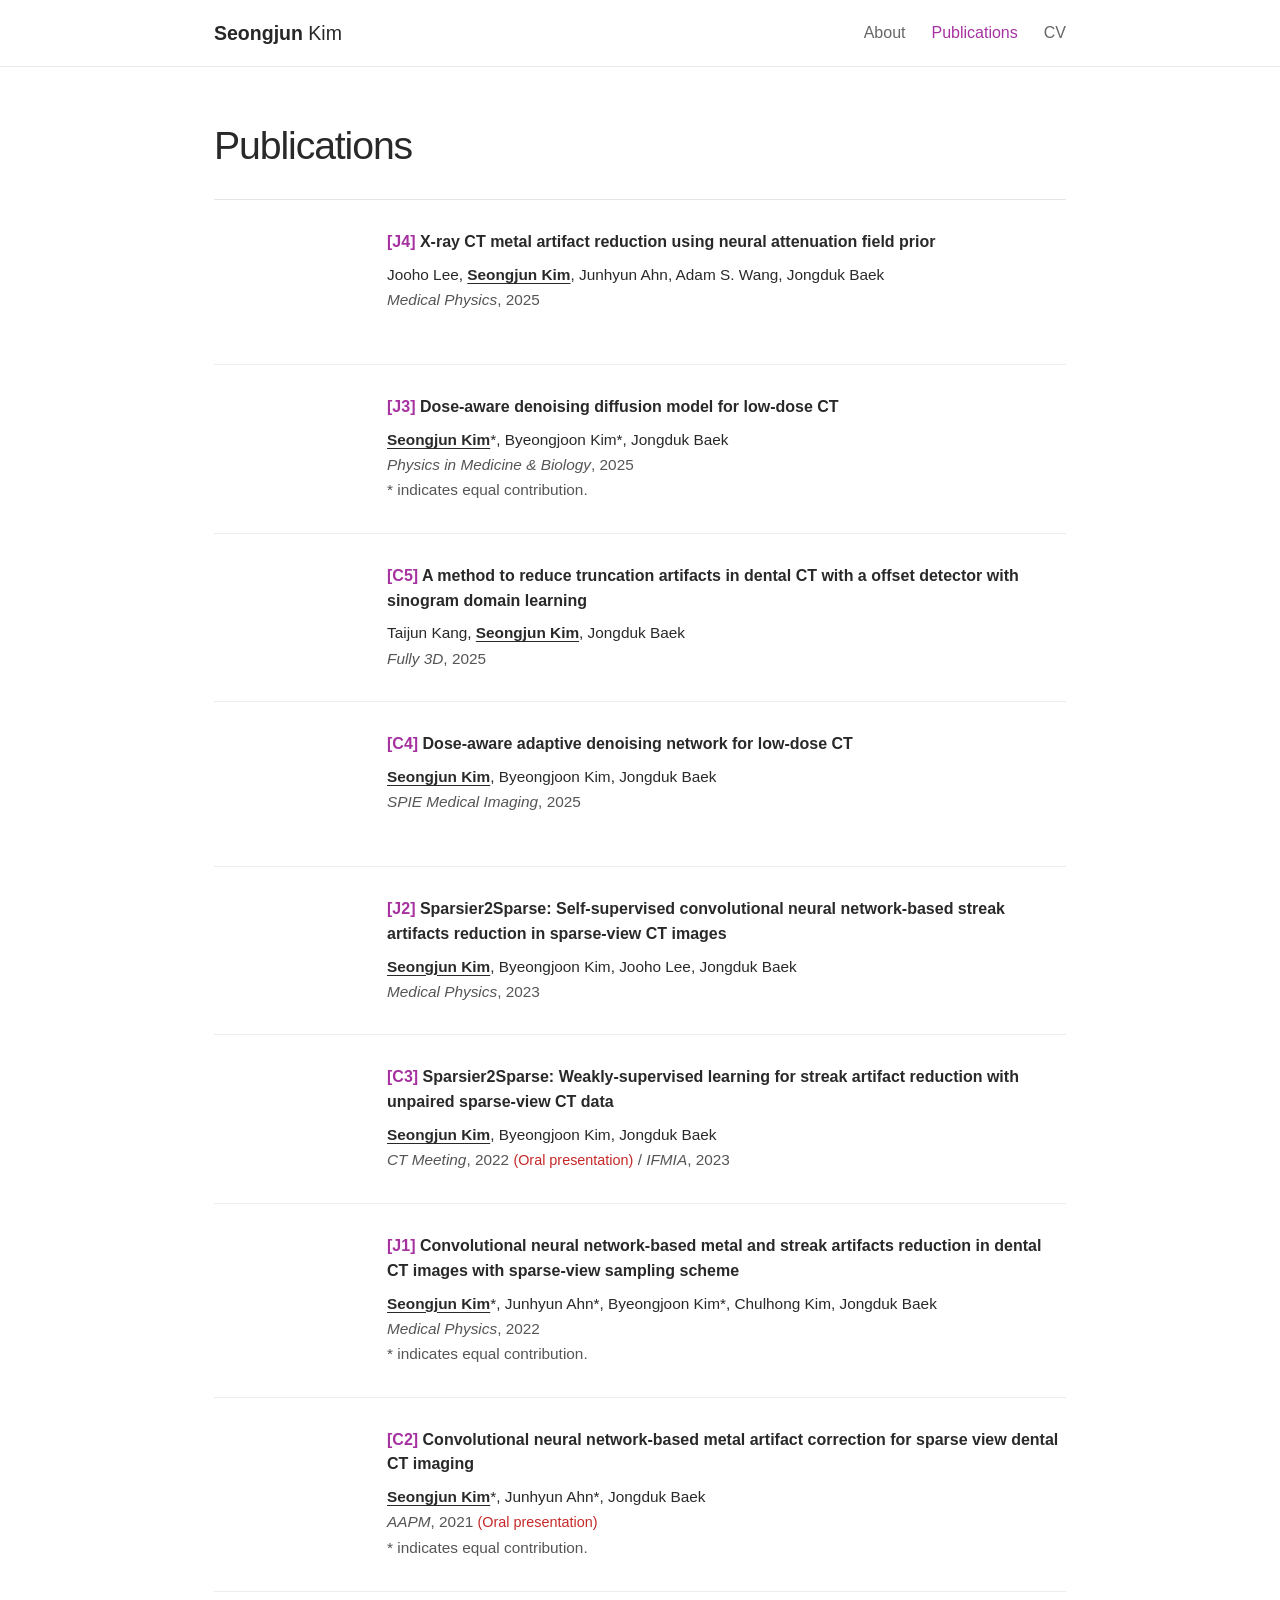
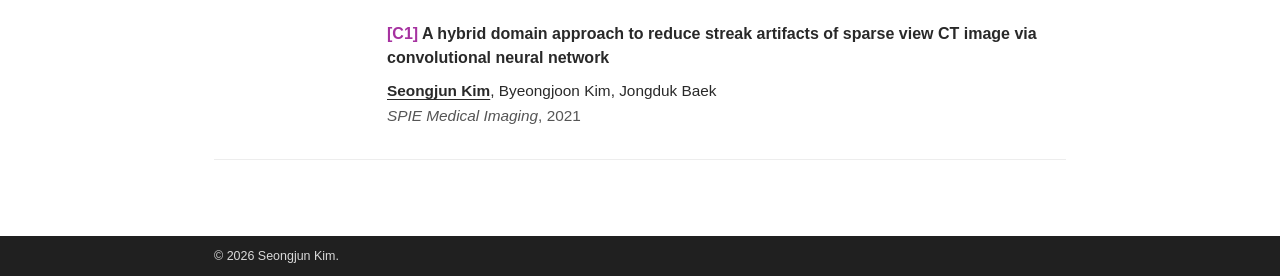
==== publications.html @ 83fec6b6 "Link papers and add contribution notes" ====
<!doctype html>
<html lang="en"><head><meta charset="utf-8"><meta name="viewport" content="width=device-width, initial-scale=1">
<meta name="description" content="Seongjun Kim — medical image enhancement, deep learning, and computed tomography research.">
<title>Publications | Seongjun Kim</title><link rel="stylesheet" href="./style.css"></head>
<body><a class="skip" href="#main">Skip to content</a><header><nav aria-label="Main navigation"><a class="brand" href="./index.html"><strong>Seongjun</strong> Kim</a><div class="nav-links"><a  href="./index.html">About</a><a aria-current="page" href="./publications.html">Publications</a><a href="./files/CV_Seongjun_Kim.pdf" target="_blank" rel="noopener noreferrer" aria-label="CV (opens in a new tab)">CV</a></div></nav></header>
<main id="main"><h1>Publications</h1><div class="publication-list"><article class="paper" id="J4"><div class="figure-slot" aria-hidden="true"><!-- Add the J4 representative figure here: <img src="./images/J4.png" alt="Research overview for X-ray CT metal artifact reduction using neural attenuation field prior"> --></div><div class="paper-details"><h2><a class="paper-link" href="https://aapm.onlinelibrary.wiley.com/doi/10.1002/mp.17859" target="_blank" rel="noopener noreferrer"><span class="paper-id">[J4]</span> X-ray CT metal artifact reduction using neural attenuation field prior</a></h2><p class="authors">Jooho Lee, <strong class="self-author">Seongjun Kim</strong>, Junhyun Ahn, Adam S. Wang, Jongduk Baek</p><p class="venue"><em>Medical Physics</em>, 2025</p></div></article><article class="paper" id="J3"><div class="figure-slot" aria-hidden="true"><!-- Add the J3 representative figure here: <img src="./images/J3.png" alt="Research overview for Dose-aware denoising diffusion model for low-dose CT"> --></div><div class="paper-details"><h2><a class="paper-link" href="https://iopscience.iop.org/article/10.1088/1361-6560/ade8cc" target="_blank" rel="noopener noreferrer"><span class="paper-id">[J3]</span> Dose-aware denoising diffusion model for low-dose CT</a></h2><p class="authors"><strong class="self-author">Seongjun Kim</strong>*, Byeongjoon Kim*, Jongduk Baek</p><p class="venue"><em>Physics in Medicine &amp; Biology</em>, 2025</p><p class="contribution-note">* indicates equal contribution.</p></div></article><article class="paper" id="C5"><div class="figure-slot" aria-hidden="true"><!-- Add the C5 representative figure here: <img src="./images/C5.png" alt="Research overview for A method to reduce truncation artifacts in dental CT with a offset detector with sinogram domain learning"> --></div><div class="paper-details"><h2><a class="paper-link" href="https://hqlab.sjtu.edu.cn/fully3d-2025/home" target="_blank" rel="noopener noreferrer"><span class="paper-id">[C5]</span> A method to reduce truncation artifacts in dental CT with a offset detector with sinogram domain learning</a></h2><p class="authors">Taijun Kang, <strong class="self-author">Seongjun Kim</strong>, Jongduk Baek</p><p class="venue"><em>Fully 3D</em>, 2025</p></div></article><article class="paper" id="C4"><div class="figure-slot" aria-hidden="true"><!-- Add the C4 representative figure here: <img src="./images/C4.png" alt="Research overview for Dose-aware adaptive denoising network for low-dose CT"> --></div><div class="paper-details"><h2><a class="paper-link" href="https://www.spiedigitallibrary.org/conference-proceedings-of-spie/13405/134052F/Dose-aware-adaptive-denoising-network-for-low-dose-CT/10.1117/12.3045709.short" target="_blank" rel="noopener noreferrer"><span class="paper-id">[C4]</span> Dose-aware adaptive denoising network for low-dose CT</a></h2><p class="authors"><strong class="self-author">Seongjun Kim</strong>, Byeongjoon Kim, Jongduk Baek</p><p class="venue"><em>SPIE Medical Imaging</em>, 2025</p></div></article><article class="paper" id="J2"><div class="figure-slot" aria-hidden="true"><!-- Add the J2 representative figure here: <img src="./images/J2.png" alt="Research overview for Sparsier2Sparse: Self-supervised convolutional neural network-based streak artifacts reduction in sparse-view CT images"> --></div><div class="paper-details"><h2><a class="paper-link" href="https://aapm.onlinelibrary.wiley.com/doi/full/10.1002/mp.16552" target="_blank" rel="noopener noreferrer"><span class="paper-id">[J2]</span> Sparsier2Sparse: Self-supervised convolutional neural network-based streak artifacts reduction in sparse-view CT images</a></h2><p class="authors"><strong class="self-author">Seongjun Kim</strong>, Byeongjoon Kim, Jooho Lee, Jongduk Baek</p><p class="venue"><em>Medical Physics</em>, 2023</p></div></article><article class="paper" id="C3"><div class="figure-slot" aria-hidden="true"><!-- Add the C3 representative figure here: <img src="./images/C3.png" alt="Research overview for Sparsier2Sparse: Weakly-supervised learning for streak artifact reduction with unpaired sparse-view CT data"> --></div><div class="paper-details"><h2><a class="paper-link" href="https://www.spiedigitallibrary.org/conference-proceedings-of-spie/12304/123040L/Sparsier2Sparse--weakly-supervised-learning-for-streak-artifact-reduction-with/10.1117/12.2646428.full" target="_blank" rel="noopener noreferrer"><span class="paper-id">[C3]</span> Sparsier2Sparse: Weakly-supervised learning for streak artifact reduction with unpaired sparse-view CT data</a></h2><p class="authors"><strong class="self-author">Seongjun Kim</strong>, Byeongjoon Kim, Jongduk Baek</p><p class="venue"><em>CT Meeting</em>, 2022 <span class="presentation">(Oral presentation)</span> / <em>IFMIA</em>, 2023</p></div></article><article class="paper" id="J1"><div class="figure-slot" aria-hidden="true"><!-- Add the J1 representative figure here: <img src="./images/J1.png" alt="Research overview for Convolutional neural network-based metal and streak artifacts reduction in dental CT images with sparse-view sampling scheme"> --></div><div class="paper-details"><h2><a class="paper-link" href="https://aapm.onlinelibrary.wiley.com/doi/10.1002/mp.15884" target="_blank" rel="noopener noreferrer"><span class="paper-id">[J1]</span> Convolutional neural network-based metal and streak artifacts reduction in dental CT images with sparse-view sampling scheme</a></h2><p class="authors"><strong class="self-author">Seongjun Kim</strong>*, Junhyun Ahn*, Byeongjoon Kim*, Chulhong Kim, Jongduk Baek</p><p class="venue"><em>Medical Physics</em>, 2022</p><p class="contribution-note">* indicates equal contribution.</p></div></article><article class="paper" id="C2"><div class="figure-slot" aria-hidden="true"><!-- Add the C2 representative figure here: <img src="./images/C2.png" alt="Research overview for Convolutional neural network-based metal artifact correction for sparse view dental CT imaging"> --></div><div class="paper-details"><h2><a class="paper-link" href="https://aapm.org/education/vl/vl.asp?id=15617" target="_blank" rel="noopener noreferrer"><span class="paper-id">[C2]</span> Convolutional neural network-based metal artifact correction for sparse view dental CT imaging</a></h2><p class="authors"><strong class="self-author">Seongjun Kim</strong>*, Junhyun Ahn*, Jongduk Baek</p><p class="venue"><em>AAPM</em>, 2021 <span class="presentation">(Oral presentation)</span></p><p class="contribution-note">* indicates equal contribution.</p></div></article><article class="paper" id="C1"><div class="figure-slot" aria-hidden="true"><!-- Add the C1 representative figure here: <img src="./images/C1.png" alt="Research overview for A hybrid domain approach to reduce streak artifacts of sparse view CT image via convolutional neural network"> --></div><div class="paper-details"><h2><a class="paper-link" href="https://www.spiedigitallibrary.org/conference-proceedings-of-spie/11595/2580113/A-hybrid-domain-approach-to-reduce-streak-artifacts-of-sparse/10.1117/12.2580113.full" target="_blank" rel="noopener noreferrer"><span class="paper-id">[C1]</span> A hybrid domain approach to reduce streak artifacts of sparse view CT image via convolutional neural network</a></h2><p class="authors"><strong class="self-author">Seongjun Kim</strong>, Byeongjoon Kim, Jongduk Baek</p><p class="venue"><em>SPIE Medical Imaging</em>, 2021</p></div></article></div></main><footer><div>© 2026 Seongjun Kim.</div></footer></body></html>
---- style.css ----
*{box-sizing:border-box}html{font-size:16px;scroll-behavior:smooth}body{margin:0;background:#fff;color:#292929;font-family:Arial,Helvetica,sans-serif;font-weight:400;line-height:1.65;display:flex;flex-direction:column;min-height:100vh}a{color:#a632a0;text-decoration:none}a:hover{text-decoration:underline}a:focus-visible{outline:2px solid #a632a0;outline-offset:5px}header{border-bottom:1px solid #e9e9e9;background:#fff}nav{max-width:900px;margin:auto;min-height:66px;padding:0 24px;display:flex;align-items:center;justify-content:space-between;gap:25px}.brand{color:#272727;font-size:1.22rem;font-weight:300;white-space:nowrap}.brand strong{font-weight:600}.nav-links{display:flex;gap:26px}.nav-links a{color:#666;padding:19px 0}.nav-links a[aria-current]{color:#a632a0}main{width:100%;max-width:900px;margin:0 auto;padding:54px 24px 76px;flex:1}h1{font-size:2.45rem;font-weight:300;line-height:1.25;margin:0 0 10px;letter-spacing:-1.1px}h1 strong{font-weight:600}.subtitle{margin:0 0 30px;color:#666;font-size:1.06rem}.biography p{margin:0 0 20px}.biography{max-width:800px}.contact{padding-top:5px}.education{margin-top:46px;border-top:1px solid #e6e6e6;padding-top:26px}.education>h2{font-size:1.5rem;font-weight:400;margin:0 0 21px}.education-row{display:flex;justify-content:space-between;gap:20px;margin:0 0 24px}.education-row h3{font-size:1rem;margin:0;font-weight:600}.education-row p{margin:0}.education-row>span,.muted{color:#727272;font-size:.92rem}.publication-note{font-size:.875rem;color:#757575;margin:13px 0 29px}.publication-list{border-top:1px solid #e4e4e4}.paper{display:grid;grid-template-columns:145px minmax(0,1fr);gap:28px;padding:30px 0;border-bottom:1px solid #ededed}.figure-slot{width:145px;min-height:104px;align-self:start}.figure-slot img{display:block;width:100%;height:auto;object-fit:contain}.paper h2{font-size:1rem;line-height:1.55;font-weight:600;margin:0 0 7px}.paper-id{color:#a632a0;white-space:nowrap}.paper p{margin:0;font-size:.96rem;line-height:1.65}.self-author{font-weight:600;text-decoration:underline;text-underline-offset:3px}.venue{color:#555}.presentation{font-size:.9rem}footer{background:#202020;color:#d9d9d9;font-size:.78rem}footer>div{max-width:900px;margin:auto;padding:10px 24px}.skip{position:absolute;top:-80px;left:12px;background:white;padding:10px;z-index:10}.skip:focus{top:5px}@media(max-width:600px){nav{padding:0 20px;gap:12px;flex-wrap:wrap;justify-content:center;padding-top:13px}.brand{width:100%;text-align:center}.nav-links{gap:30px}.nav-links a{padding:6px 0 14px}main{padding:35px 20px 50px}h1{font-size:2.1rem}.paper{grid-template-columns:1fr;gap:10px;padding:24px 0}.figure-slot{width:100%;min-height:80px}.figure-slot img{max-width:280px}.paper p{font-size:.95rem}.education-row{flex-direction:column;gap:3px}.education{margin-top:32px}}@media(prefers-reduced-motion:reduce){html{scroll-behavior:auto}}
.about-layout{display:grid;grid-template-columns:240px minmax(0,1fr);gap:28px;align-items:start}.about-photo{display:block;width:100%;height:auto;border-radius:3px}.about-layout .biography{min-width:0}@media(max-width:600px){.about-layout{grid-template-columns:1fr;gap:24px}.about-photo{width:min(100%,280px);justify-self:center}}

.scholar-link{display:inline-flex;align-items:center;gap:7px;color:#000}.scholar-link svg{flex:none}.biography .scholar-contact{margin:0 0 8px}

.presentation{color:#c62828}

.paper-link,.paper-link:visited{color:inherit;text-decoration:none}.paper-link:hover,.paper-link:focus-visible{text-decoration:none;color:#a632a0}.paper .contribution-note{color:#555}.publication-list{margin-top:29px}
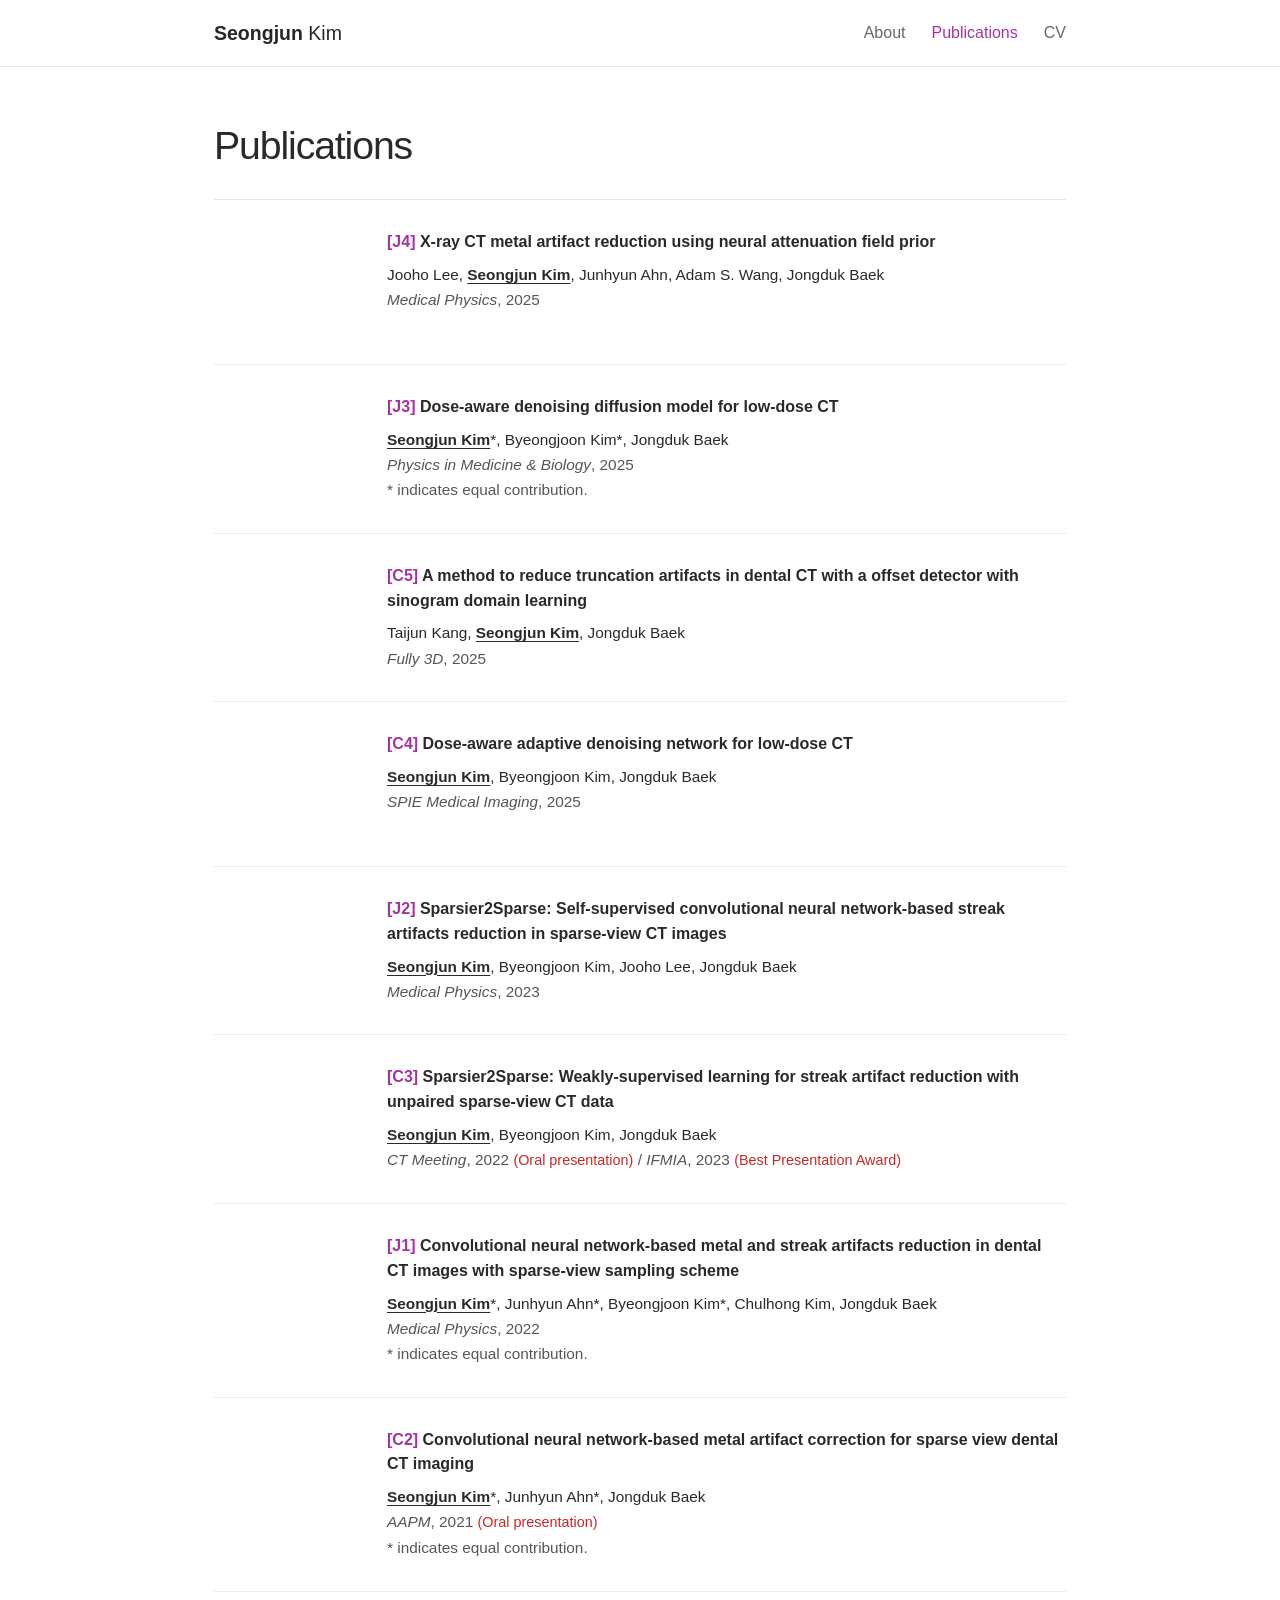
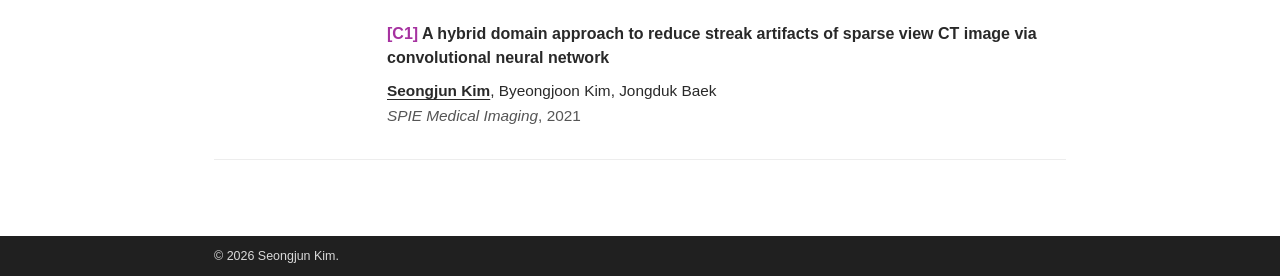
==== commit e43fe76f: "Add IFMIA Best Presentation Award" ====
--- a/publications.html
+++ b/publications.html
@@ -1,11 +1,16 @@
 <!doctype html>+ 
 <html lang="en"><head><meta charset="utf-8"><meta name="viewport" content="width=device-width, initial-scale=1">+ 
 <meta name="description" content="Seongjun Kim — medical image enhancement, deep learning, and computed tomography research.">+ 
 <title>Publications | Seongjun Kim</title><link rel="stylesheet" href="./style.css"></head>+ 
 <body><a class="skip" href="#main">Skip to content</a><header><nav aria-label="Main navigation"><a class="brand" href="./index.html"><strong>Seongjun</strong> Kim</a><div class="nav-links"><a  href="./index.html">About</a><a aria-current="page" href="./publications.html">Publications</a><a href="./files/CV_Seongjun_Kim.pdf" target="_blank" rel="noopener noreferrer" aria-label="CV (opens in a new tab)">CV</a></div></nav></header>+ 
-<main id="main"><h1>Publications</h1><div class="publication-list"><article class="paper" id="J4"><div class="figure-slot" aria-hidden="true"><!-- Add the J4 representative figure here: <img src="./images/J4.png" alt="Research overview for X-ray CT metal artifact reduction using neural attenuation field prior"> --></div><div class="paper-details"><h2><a class="paper-link" href="https://aapm.onlinelibrary.wiley.com/doi/10.1002/mp.17859" target="_blank" rel="noopener noreferrer"><span class="paper-id">[J4]</span> X-ray CT metal artifact reduction using neural attenuation field prior</a></h2><p class="authors">Jooho Lee, <strong class="self-author">Seongjun Kim</strong>, Junhyun Ahn, Adam S. Wang, Jongduk Baek</p><p class="venue"><em>Medical Physics</em>, 2025</p></div></article><article class="paper" id="J3"><div class="figure-slot" aria-hidden="true"><!-- Add the J3 representative figure here: <img src="./images/J3.png" alt="Research overview for Dose-aware denoising diffusion model for low-dose CT"> --></div><div class="paper-details"><h2><a class="paper-link" href="https://iopscience.iop.org/article/10.1088/1361-6560/ade8cc" target="_blank" rel="noopener noreferrer"><span class="paper-id">[J3]</span> Dose-aware denoising diffusion model for low-dose CT</a></h2><p class="authors"><strong class="self-author">Seongjun Kim</strong>*, Byeongjoon Kim*, Jongduk Baek</p><p class="venue"><em>Physics in Medicine &amp; Biology</em>, 2025</p><p class="contribution-note">* indicates equal contribution.</p></div></article><article class="paper" id="C5"><div class="figure-slot" aria-hidden="true"><!-- Add the C5 representative figure here: <img src="./images/C5.png" alt="Research overview for A method to reduce truncation artifacts in dental CT with a offset detector with sinogram domain learning"> --></div><div class="paper-details"><h2><a class="paper-link" href="https://hqlab.sjtu.edu.cn/fully3d-2025/home" target="_blank" rel="noopener noreferrer"><span class="paper-id">[C5]</span> A method to reduce truncation artifacts in dental CT with a offset detector with sinogram domain learning</a></h2><p class="authors">Taijun Kang, <strong class="self-author">Seongjun Kim</strong>, Jongduk Baek</p><p class="venue"><em>Fully 3D</em>, 2025</p></div></article><article class="paper" id="C4"><div class="figure-slot" aria-hidden="true"><!-- Add the C4 representative figure here: <img src="./images/C4.png" alt="Research overview for Dose-aware adaptive denoising network for low-dose CT"> --></div><div class="paper-details"><h2><a class="paper-link" href="https://www.spiedigitallibrary.org/conference-proceedings-of-spie/13405/134052F/Dose-aware-adaptive-denoising-network-for-low-dose-CT/10.1117/12.3045709.short" target="_blank" rel="noopener noreferrer"><span class="paper-id">[C4]</span> Dose-aware adaptive denoising network for low-dose CT</a></h2><p class="authors"><strong class="self-author">Seongjun Kim</strong>, Byeongjoon Kim, Jongduk Baek</p><p class="venue"><em>SPIE Medical Imaging</em>, 2025</p></div></article><article class="paper" id="J2"><div class="figure-slot" aria-hidden="true"><!-- Add the J2 representative figure here: <img src="./images/J2.png" alt="Research overview for Sparsier2Sparse: Self-supervised convolutional neural network-based streak artifacts reduction in sparse-view CT images"> --></div><div class="paper-details"><h2><a class="paper-link" href="https://aapm.onlinelibrary.wiley.com/doi/full/10.1002/mp.16552" target="_blank" rel="noopener noreferrer"><span class="paper-id">[J2]</span> Sparsier2Sparse: Self-supervised convolutional neural network-based streak artifacts reduction in sparse-view CT images</a></h2><p class="authors"><strong class="self-author">Seongjun Kim</strong>, Byeongjoon Kim, Jooho Lee, Jongduk Baek</p><p class="venue"><em>Medical Physics</em>, 2023</p></div></article><article class="paper" id="C3"><div class="figure-slot" aria-hidden="true"><!-- Add the C3 representative figure here: <img src="./images/C3.png" alt="Research overview for Sparsier2Sparse: Weakly-supervised learning for streak artifact reduction with unpaired sparse-view CT data"> --></div><div class="paper-details"><h2><a class="paper-link" href="https://www.spiedigitallibrary.org/conference-proceedings-of-spie/12304/123040L/Sparsier2Sparse--weakly-supervised-learning-for-streak-artifact-reduction-with/10.1117/12.2646428.full" target="_blank" rel="noopener noreferrer"><span class="paper-id">[C3]</span> Sparsier2Sparse: Weakly-supervised learning for streak artifact reduction with unpaired sparse-view CT data</a></h2><p class="authors"><strong class="self-author">Seongjun Kim</strong>, Byeongjoon Kim, Jongduk Baek</p><p class="venue"><em>CT Meeting</em>, 2022 <span class="presentation">(Oral presentation)</span> / <em>IFMIA</em>, 2023</p></div></article><article class="paper" id="J1"><div class="figure-slot" aria-hidden="true"><!-- Add the J1 representative figure here: <img src="./images/J1.png" alt="Research overview for Convolutional neural network-based metal and streak artifacts reduction in dental CT images with sparse-view sampling scheme"> --></div><div class="paper-details"><h2><a class="paper-link" href="https://aapm.onlinelibrary.wiley.com/doi/10.1002/mp.15884" target="_blank" rel="noopener noreferrer"><span class="paper-id">[J1]</span> Convolutional neural network-based metal and streak artifacts reduction in dental CT images with sparse-view sampling scheme</a></h2><p class="authors"><strong class="self-author">Seongjun Kim</strong>*, Junhyun Ahn*, Byeongjoon Kim*, Chulhong Kim, Jongduk Baek</p><p class="venue"><em>Medical Physics</em>, 2022</p><p class="contribution-note">* indicates equal contribution.</p></div></article><article class="paper" id="C2"><div class="figure-slot" aria-hidden="true"><!-- Add the C2 representative figure here: <img src="./images/C2.png" alt="Research overview for Convolutional neural network-based metal artifact correction for sparse view dental CT imaging"> --></div><div class="paper-details"><h2><a class="paper-link" href="https://aapm.org/education/vl/vl.asp?id=15617" target="_blank" rel="noopener noreferrer"><span class="paper-id">[C2]</span> Convolutional neural network-based metal artifact correction for sparse view dental CT imaging</a></h2><p class="authors"><strong class="self-author">Seongjun Kim</strong>*, Junhyun Ahn*, Jongduk Baek</p><p class="venue"><em>AAPM</em>, 2021 <span class="presentation">(Oral presentation)</span></p><p class="contribution-note">* indicates equal contribution.</p></div></article><article class="paper" id="C1"><div class="figure-slot" aria-hidden="true"><!-- Add the C1 representative figure here: <img src="./images/C1.png" alt="Research overview for A hybrid domain approach to reduce streak artifacts of sparse view CT image via convolutional neural network"> --></div><div class="paper-details"><h2><a class="paper-link" href="https://www.spiedigitallibrary.org/conference-proceedings-of-spie/11595/2580113/A-hybrid-domain-approach-to-reduce-streak-artifacts-of-sparse/10.1117/12.2580113.full" target="_blank" rel="noopener noreferrer"><span class="paper-id">[C1]</span> A hybrid domain approach to reduce streak artifacts of sparse view CT image via convolutional neural network</a></h2><p class="authors"><strong class="self-author">Seongjun Kim</strong>, Byeongjoon Kim, Jongduk Baek</p><p class="venue"><em>SPIE Medical Imaging</em>, 2021</p></div></article></div></main><footer><div>© 2026 Seongjun Kim.</div></footer></body></html>+<main id="main"><h1>Publications</h1><div class="publication-list"><article class="paper" id="J4"><div class="figure-slot" aria-hidden="true"><!-- Add the J4 representative figure here: <img src="./images/J4.png" alt="Research overview for X-ray CT metal artifact reduction using neural attenuation field prior"> --></div><div class="paper-details"><h2><a class="paper-link" href="https://aapm.onlinelibrary.wiley.com/doi/10.1002/mp.17859" target="_blank" rel="noopener noreferrer"><span class="paper-id">[J4]</span> X-ray CT metal artifact reduction using neural attenuation field prior</a></h2><p class="authors">Jooho Lee, <strong class="self-author">Seongjun Kim</strong>, Junhyun Ahn, Adam S. Wang, Jongduk Baek</p><p class="venue"><em>Medical Physics</em>, 2025</p></div></article><article class="paper" id="J3"><div class="figure-slot" aria-hidden="true"><!-- Add the J3 representative figure here: <img src="./images/J3.png" alt="Research overview for Dose-aware denoising diffusion model for low-dose CT"> --></div><div class="paper-details"><h2><a class="paper-link" href="https://iopscience.iop.org/article/10.1088/1361-6560/ade8cc" target="_blank" rel="noopener noreferrer"><span class="paper-id">[J3]</span> Dose-aware denoising diffusion model for low-dose CT</a></h2><p class="authors"><strong class="self-author">Seongjun Kim</strong>*, Byeongjoon Kim*, Jongduk Baek</p><p class="venue"><em>Physics in Medicine &amp; Biology</em>, 2025</p><p class="contribution-note">* indicates equal contribution.</p></div></article><article class="paper" id="C5"><div class="figure-slot" aria-hidden="true"><!-- Add the C5 representative figure here: <img src="./images/C5.png" alt="Research overview for A method to reduce truncation artifacts in dental CT with a offset detector with sinogram domain learning"> --></div><div class="paper-details"><h2><a class="paper-link" href="https://hqlab.sjtu.edu.cn/fully3d-2025/home" target="_blank" rel="noopener noreferrer"><span class="paper-id">[C5]</span> A method to reduce truncation artifacts in dental CT with a offset detector with sinogram domain learning</a></h2><p class="authors">Taijun Kang, <strong class="self-author">Seongjun Kim</strong>, Jongduk Baek</p><p class="venue"><em>Fully 3D</em>, 2025</p></div></article><article class="paper" id="C4"><div class="figure-slot" aria-hidden="true"><!-- Add the C4 representative figure here: <img src="./images/C4.png" alt="Research overview for Dose-aware adaptive denoising network for low-dose CT"> --></div><div class="paper-details"><h2><a class="paper-link" href="https://www.spiedigitallibrary.org/conference-proceedings-of-spie/13405/134052F/Dose-aware-adaptive-denoising-network-for-low-dose-CT/10.1117/12.3045709.short" target="_blank" rel="noopener noreferrer"><span class="paper-id">[C4]</span> Dose-aware adaptive denoising network for low-dose CT</a></h2><p class="authors"><strong class="self-author">Seongjun Kim</strong>, Byeongjoon Kim, Jongduk Baek</p><p class="venue"><em>SPIE Medical Imaging</em>, 2025</p></div></article><article class="paper" id="J2"><div class="figure-slot" aria-hidden="true"><!-- Add the J2 representative figure here: <img src="./images/J2.png" alt="Research overview for Sparsier2Sparse: Self-supervised convolutional neural network-based streak artifacts reduction in sparse-view CT images"> --></div><div class="paper-details"><h2><a class="paper-link" href="https://aapm.onlinelibrary.wiley.com/doi/full/10.1002/mp.16552" target="_blank" rel="noopener noreferrer"><span class="paper-id">[J2]</span> Sparsier2Sparse: Self-supervised convolutional neural network-based streak artifacts reduction in sparse-view CT images</a></h2><p class="authors"><strong class="self-author">Seongjun Kim</strong>, Byeongjoon Kim, Jooho Lee, Jongduk Baek</p><p class="venue"><em>Medical Physics</em>, 2023</p></div></article><article class="paper" id="C3"><div class="figure-slot" aria-hidden="true"><!-- Add the C3 representative figure here: <img src="./images/C3.png" alt="Research overview for Sparsier2Sparse: Weakly-supervised learning for streak artifact reduction with unpaired sparse-view CT data"> --></div><div class="paper-details"><h2><a class="paper-link" href="https://www.spiedigitallibrary.org/conference-proceedings-of-spie/12304/123040L/Sparsier2Sparse--weakly-supervised-learning-for-streak-artifact-reduction-with/10.1117/12.2646428.full" target="_blank" rel="noopener noreferrer"><span class="paper-id">[C3]</span> Sparsier2Sparse: Weakly-supervised learning for streak artifact reduction with unpaired sparse-view CT data</a></h2><p class="authors"><strong class="self-author">Seongjun Kim</strong>, Byeongjoon Kim, Jongduk Baek</p><p class="venue"><em>CT Meeting</em>, 2022 <span class="presentation">(Oral presentation)</span> / <em>IFMIA</em>, 2023 <span class="presentation">(Best Presentation Award)</span></p></div></article><article class="paper" id="J1"><div class="figure-slot" aria-hidden="true"><!-- Add the J1 representative figure here: <img src="./images/J1.png" alt="Research overview for Convolutional neural network-based metal and streak artifacts reduction in dental CT images with sparse-view sampling scheme"> --></div><div class="paper-details"><h2><a class="paper-link" href="https://aapm.onlinelibrary.wiley.com/doi/10.1002/mp.15884" target="_blank" rel="noopener noreferrer"><span class="paper-id">[J1]</span> Convolutional neural network-based metal and streak artifacts reduction in dental CT images with sparse-view sampling scheme</a></h2><p class="authors"><strong class="self-author">Seongjun Kim</strong>*, Junhyun Ahn*, Byeongjoon Kim*, Chulhong Kim, Jongduk Baek</p><p class="venue"><em>Medical Physics</em>, 2022</p><p class="contribution-note">* indicates equal contribution.</p></div></article><article class="paper" id="C2"><div class="figure-slot" aria-hidden="true"><!-- Add the C2 representative figure here: <img src="./images/C2.png" alt="Research overview for Convolutional neural network-based metal artifact correction for sparse view dental CT imaging"> --></div><div class="paper-details"><h2><a class="paper-link" href="https://aapm.org/education/vl/vl.asp?id=15617" target="_blank" rel="noopener noreferrer"><span class="paper-id">[C2]</span> Convolutional neural network-based metal artifact correction for sparse view dental CT imaging</a></h2><p class="authors"><strong class="self-author">Seongjun Kim</strong>*, Junhyun Ahn*, Jongduk Baek</p><p class="venue"><em>AAPM</em>, 2021 <span class="presentation">(Oral presentation)</span></p><p class="contribution-note">* indicates equal contribution.</p></div></article><article class="paper" id="C1"><div class="figure-slot" aria-hidden="true"><!-- Add the C1 representative figure here: <img src="./images/C1.png" alt="Research overview for A hybrid domain approach to reduce streak artifacts of sparse view CT image via convolutional neural network"> --></div><div class="paper-details"><h2><a class="paper-link" href="https://www.spiedigitallibrary.org/conference-proceedings-of-spie/11595/2580113/A-hybrid-domain-approach-to-reduce-streak-artifacts-of-sparse/10.1117/12.2580113.full" target="_blank" rel="noopener noreferrer"><span class="paper-id">[C1]</span> A hybrid domain approach to reduce streak artifacts of sparse view CT image via convolutional neural network</a></h2><p class="authors"><strong class="self-author">Seongjun Kim</strong>, Byeongjoon Kim, Jongduk Baek</p><p class="venue"><em>SPIE Medical Imaging</em>, 2021</p></div></article></div></main><footer><div>© 2026 Seongjun Kim.</div></footer></body></html>
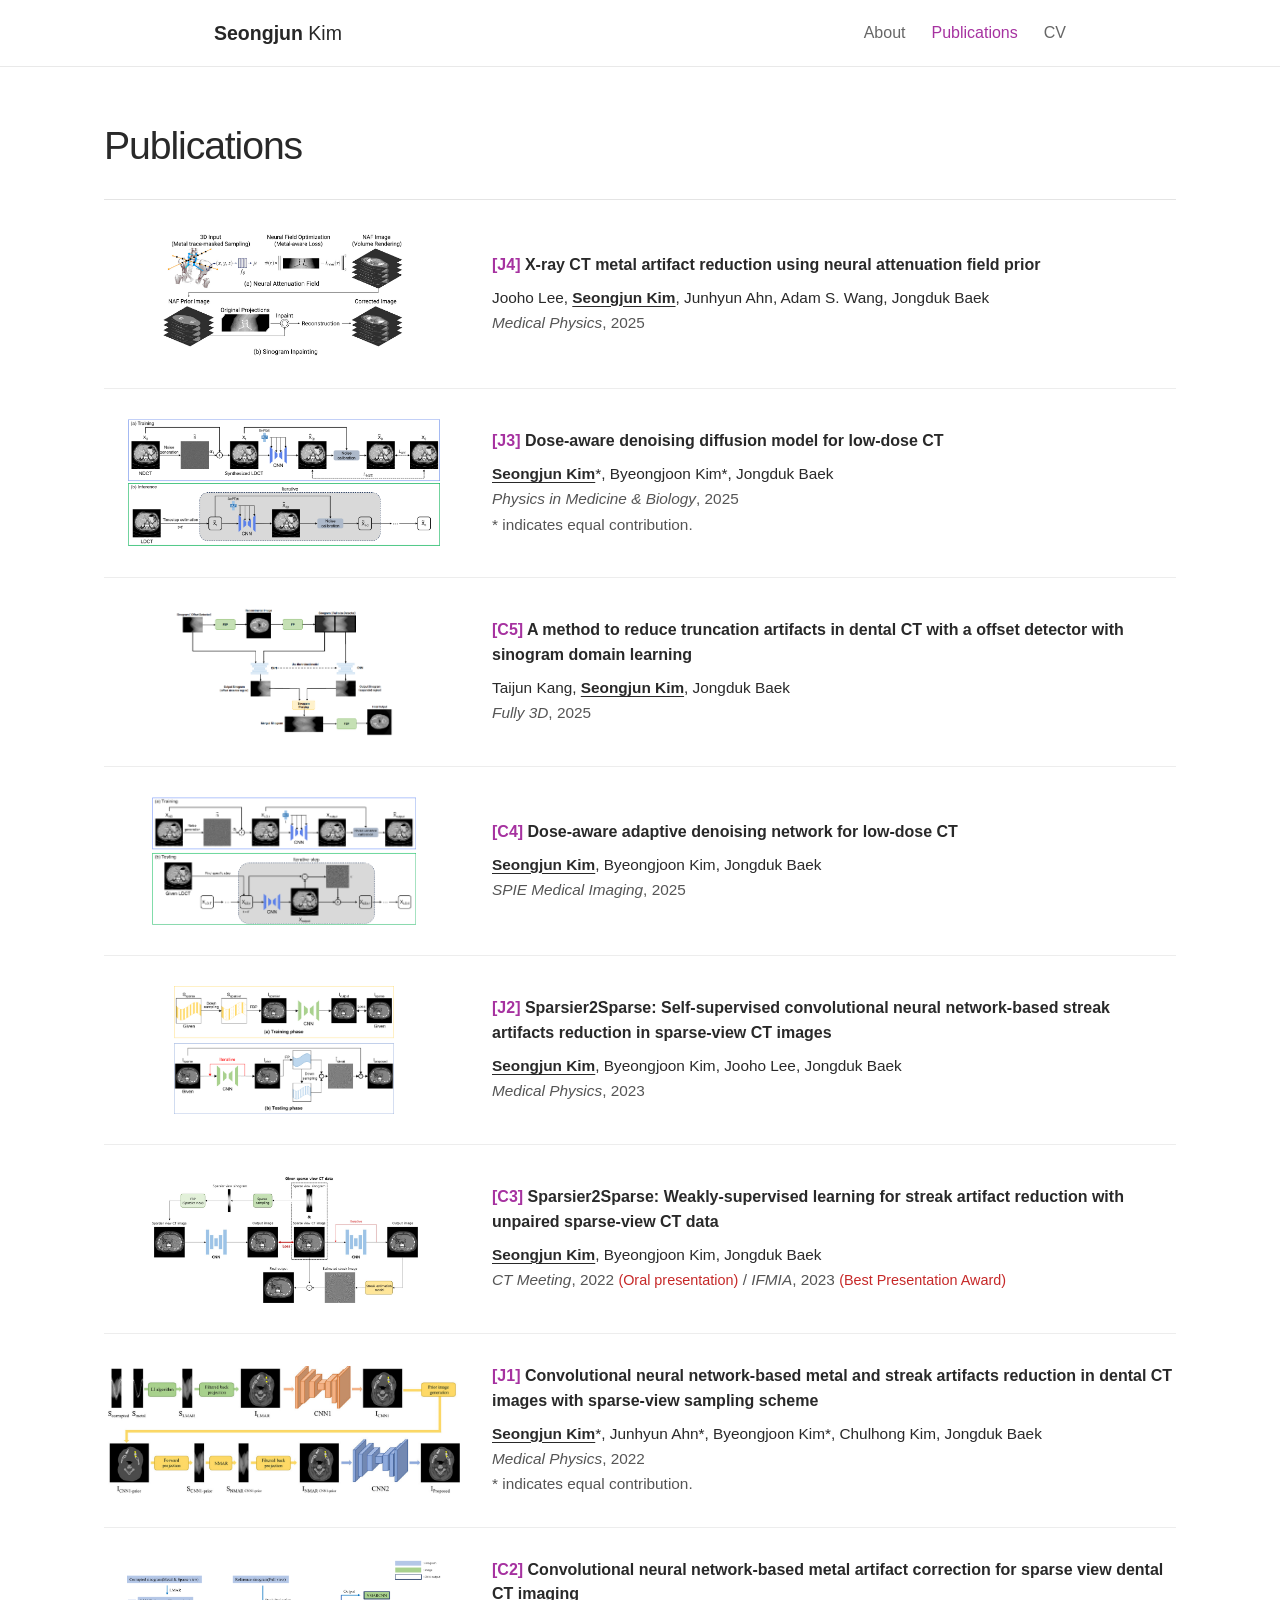
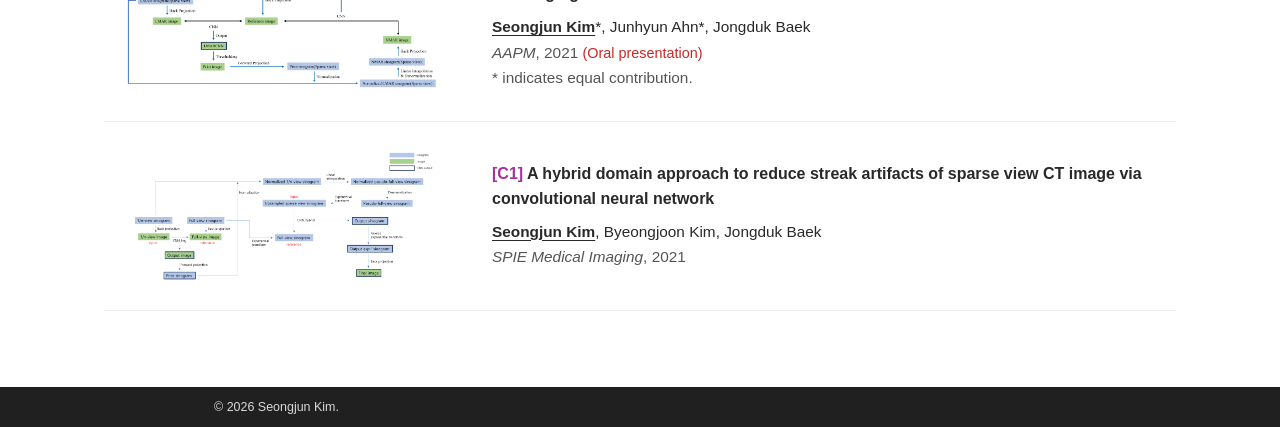
==== commit bcd66ed4: "Display centered publication figures" ====
--- a/publications.html
+++ b/publications.html
@@ -1,16 +1,21 @@
 <!doctype html>+  
 <html lang="en"><head><meta charset="utf-8"><meta name="viewport" content="width=device-width, initial-scale=1"> + 
 <meta name="description" content="Seongjun Kim — medical image enhancement, deep learning, and computed tomography research.">+  
 <title>Publications | Seongjun Kim</title><link rel="stylesheet" href="./style.css"></head> + 
 <body><a class="skip" href="#main">Skip to content</a><header><nav aria-label="Main navigation"><a class="brand" href="./index.html"><strong>Seongjun</strong> Kim</a><div class="nav-links"><a  href="./index.html">About</a><a aria-current="page" href="./publications.html">Publications</a><a href="./files/CV_Seongjun_Kim.pdf" target="_blank" rel="noopener noreferrer" aria-label="CV (opens in a new tab)">CV</a></div></nav></header> + 
-<main id="main"><h1>Publications</h1><div class="publication-list"><article class="paper" id="J4"><div class="figure-slot" aria-hidden="true"><!-- Add the J4 representative figure here: <img src="./images/J4.png" alt="Research overview for X-ray CT metal artifact reduction using neural attenuation field prior"> --></div><div class="paper-details"><h2><a class="paper-link" href="https://aapm.onlinelibrary.wiley.com/doi/10.1002/mp.17859" target="_blank" rel="noopener noreferrer"><span class="paper-id">[J4]</span> X-ray CT metal artifact reduction using neural attenuation field prior</a></h2><p class="authors">Jooho Lee, <strong class="self-author">Seongjun Kim</strong>, Junhyun Ahn, Adam S. Wang, Jongduk Baek</p><p class="venue"><em>Medical Physics</em>, 2025</p></div></article><article class="paper" id="J3"><div class="figure-slot" aria-hidden="true"><!-- Add the J3 representative figure here: <img src="./images/J3.png" alt="Research overview for Dose-aware denoising diffusion model for low-dose CT"> --></div><div class="paper-details"><h2><a class="paper-link" href="https://iopscience.iop.org/article/10.1088/1361-6560/ade8cc" target="_blank" rel="noopener noreferrer"><span class="paper-id">[J3]</span> Dose-aware denoising diffusion model for low-dose CT</a></h2><p class="authors"><strong class="self-author">Seongjun Kim</strong>*, Byeongjoon Kim*, Jongduk Baek</p><p class="venue"><em>Physics in Medicine &amp; Biology</em>, 2025</p><p class="contribution-note">* indicates equal contribution.</p></div></article><article class="paper" id="C5"><div class="figure-slot" aria-hidden="true"><!-- Add the C5 representative figure here: <img src="./images/C5.png" alt="Research overview for A method to reduce truncation artifacts in dental CT with a offset detector with sinogram domain learning"> --></div><div class="paper-details"><h2><a class="paper-link" href="https://hqlab.sjtu.edu.cn/fully3d-2025/home" target="_blank" rel="noopener noreferrer"><span class="paper-id">[C5]</span> A method to reduce truncation artifacts in dental CT with a offset detector with sinogram domain learning</a></h2><p class="authors">Taijun Kang, <strong class="self-author">Seongjun Kim</strong>, Jongduk Baek</p><p class="venue"><em>Fully 3D</em>, 2025</p></div></article><article class="paper" id="C4"><div class="figure-slot" aria-hidden="true"><!-- Add the C4 representative figure here: <img src="./images/C4.png" alt="Research overview for Dose-aware adaptive denoising network for low-dose CT"> --></div><div class="paper-details"><h2><a class="paper-link" href="https://www.spiedigitallibrary.org/conference-proceedings-of-spie/13405/134052F/Dose-aware-adaptive-denoising-network-for-low-dose-CT/10.1117/12.3045709.short" target="_blank" rel="noopener noreferrer"><span class="paper-id">[C4]</span> Dose-aware adaptive denoising network for low-dose CT</a></h2><p class="authors"><strong class="self-author">Seongjun Kim</strong>, Byeongjoon Kim, Jongduk Baek</p><p class="venue"><em>SPIE Medical Imaging</em>, 2025</p></div></article><article class="paper" id="J2"><div class="figure-slot" aria-hidden="true"><!-- Add the J2 representative figure here: <img src="./images/J2.png" alt="Research overview for Sparsier2Sparse: Self-supervised convolutional neural network-based streak artifacts reduction in sparse-view CT images"> --></div><div class="paper-details"><h2><a class="paper-link" href="https://aapm.onlinelibrary.wiley.com/doi/full/10.1002/mp.16552" target="_blank" rel="noopener noreferrer"><span class="paper-id">[J2]</span> Sparsier2Sparse: Self-supervised convolutional neural network-based streak artifacts reduction in sparse-view CT images</a></h2><p class="authors"><strong class="self-author">Seongjun Kim</strong>, Byeongjoon Kim, Jooho Lee, Jongduk Baek</p><p class="venue"><em>Medical Physics</em>, 2023</p></div></article><article class="paper" id="C3"><div class="figure-slot" aria-hidden="true"><!-- Add the C3 representative figure here: <img src="./images/C3.png" alt="Research overview for Sparsier2Sparse: Weakly-supervised learning for streak artifact reduction with unpaired sparse-view CT data"> --></div><div class="paper-details"><h2><a class="paper-link" href="https://www.spiedigitallibrary.org/conference-proceedings-of-spie/12304/123040L/Sparsier2Sparse--weakly-supervised-learning-for-streak-artifact-reduction-with/10.1117/12.2646428.full" target="_blank" rel="noopener noreferrer"><span class="paper-id">[C3]</span> Sparsier2Sparse: Weakly-supervised learning for streak artifact reduction with unpaired sparse-view CT data</a></h2><p class="authors"><strong class="self-author">Seongjun Kim</strong>, Byeongjoon Kim, Jongduk Baek</p><p class="venue"><em>CT Meeting</em>, 2022 <span class="presentation">(Oral presentation)</span> / <em>IFMIA</em>, 2023 <span class="presentation">(Best Presentation Award)</span></p></div></article><article class="paper" id="J1"><div class="figure-slot" aria-hidden="true"><!-- Add the J1 representative figure here: <img src="./images/J1.png" alt="Research overview for Convolutional neural network-based metal and streak artifacts reduction in dental CT images with sparse-view sampling scheme"> --></div><div class="paper-details"><h2><a class="paper-link" href="https://aapm.onlinelibrary.wiley.com/doi/10.1002/mp.15884" target="_blank" rel="noopener noreferrer"><span class="paper-id">[J1]</span> Convolutional neural network-based metal and streak artifacts reduction in dental CT images with sparse-view sampling scheme</a></h2><p class="authors"><strong class="self-author">Seongjun Kim</strong>*, Junhyun Ahn*, Byeongjoon Kim*, Chulhong Kim, Jongduk Baek</p><p class="venue"><em>Medical Physics</em>, 2022</p><p class="contribution-note">* indicates equal contribution.</p></div></article><article class="paper" id="C2"><div class="figure-slot" aria-hidden="true"><!-- Add the C2 representative figure here: <img src="./images/C2.png" alt="Research overview for Convolutional neural network-based metal artifact correction for sparse view dental CT imaging"> --></div><div class="paper-details"><h2><a class="paper-link" href="https://aapm.org/education/vl/vl.asp?id=15617" target="_blank" rel="noopener noreferrer"><span class="paper-id">[C2]</span> Convolutional neural network-based metal artifact correction for sparse view dental CT imaging</a></h2><p class="authors"><strong class="self-author">Seongjun Kim</strong>*, Junhyun Ahn*, Jongduk Baek</p><p class="venue"><em>AAPM</em>, 2021 <span class="presentation">(Oral presentation)</span></p><p class="contribution-note">* indicates equal contribution.</p></div></article><article class="paper" id="C1"><div class="figure-slot" aria-hidden="true"><!-- Add the C1 representative figure here: <img src="./images/C1.png" alt="Research overview for A hybrid domain approach to reduce streak artifacts of sparse view CT image via convolutional neural network"> --></div><div class="paper-details"><h2><a class="paper-link" href="https://www.spiedigitallibrary.org/conference-proceedings-of-spie/11595/2580113/A-hybrid-domain-approach-to-reduce-streak-artifacts-of-sparse/10.1117/12.2580113.full" target="_blank" rel="noopener noreferrer"><span class="paper-id">[C1]</span> A hybrid domain approach to reduce streak artifacts of sparse view CT image via convolutional neural network</a></h2><p class="authors"><strong class="self-author">Seongjun Kim</strong>, Byeongjoon Kim, Jongduk Baek</p><p class="venue"><em>SPIE Medical Imaging</em>, 2021</p></div></article></div></main><footer><div>© 2026 Seongjun Kim.</div></footer></body></html>+<main id="main" class="publications-main"><h1>Publications</h1><div class="publication-list"><article class="paper" id="J4"><div class="figure-slot"><img src="./images/Publication_J4.png" alt="Overview of the method presented in J4" width="939" height="491" loading="lazy"></div><div class="paper-details"><h2><a class="paper-link" href="https://aapm.onlinelibrary.wiley.com/doi/10.1002/mp.17859" target="_blank" rel="noopener noreferrer"><span class="paper-id">[J4]</span> X-ray CT metal artifact reduction using neural attenuation field prior</a></h2><p class="authors">Jooho Lee, <strong class="self-author">Seongjun Kim</strong>, Junhyun Ahn, Adam S. Wang, Jongduk Baek</p><p class="venue"><em>Medical Physics</em>, 2025</p></div></article><article class="paper" id="J3"><div class="figure-slot"><img src="./images/Publication_J3.png" alt="Overview of the method presented in J3" width="4320" height="1772" loading="lazy"></div><div class="paper-details"><h2><a class="paper-link" href="https://iopscience.iop.org/article/10.1088/1361-6560/ade8cc" target="_blank" rel="noopener noreferrer"><span class="paper-id">[J3]</span> Dose-aware denoising diffusion model for low-dose CT</a></h2><p class="authors"><strong class="self-author">Seongjun Kim</strong>*, Byeongjoon Kim*, Jongduk Baek</p><p class="venue"><em>Physics in Medicine &amp; Biology</em>, 2025</p><p class="contribution-note">* indicates equal contribution.</p></div></article><article class="paper" id="C5"><div class="figure-slot"><img src="./images/Publication_C5.png" alt="Overview of the method presented in C5" width="1034" height="605" loading="lazy"></div><div class="paper-details"><h2><a class="paper-link" href="https://hqlab.sjtu.edu.cn/fully3d-2025/home" target="_blank" rel="noopener noreferrer"><span class="paper-id">[C5]</span> A method to reduce truncation artifacts in dental CT with a offset detector with sinogram domain learning</a></h2><p class="authors">Taijun Kang, <strong class="self-author">Seongjun Kim</strong>, Jongduk Baek</p><p class="venue"><em>Fully 3D</em>, 2025</p></div></article><article class="paper" id="C4"><div class="figure-slot"><img src="./images/Publication_C4.png" alt="Overview of the method presented in C4" width="1125" height="546" loading="lazy"></div><div class="paper-details"><h2><a class="paper-link" href="https://www.spiedigitallibrary.org/conference-proceedings-of-spie/13405/134052F/Dose-aware-adaptive-denoising-network-for-low-dose-CT/10.1117/12.3045709.short" target="_blank" rel="noopener noreferrer"><span class="paper-id">[C4]</span> Dose-aware adaptive denoising network for low-dose CT</a></h2><p class="authors"><strong class="self-author">Seongjun Kim</strong>, Byeongjoon Kim, Jongduk Baek</p><p class="venue"><em>SPIE Medical Imaging</em>, 2025</p></div></article><article class="paper" id="J2"><div class="figure-slot"><img src="./images/Publication_J2.png" alt="Overview of the method presented in J2" width="2442" height="1427" loading="lazy"></div><div class="paper-details"><h2><a class="paper-link" href="https://aapm.onlinelibrary.wiley.com/doi/full/10.1002/mp.16552" target="_blank" rel="noopener noreferrer"><span class="paper-id">[J2]</span> Sparsier2Sparse: Self-supervised convolutional neural network-based streak artifacts reduction in sparse-view CT images</a></h2><p class="authors"><strong class="self-author">Seongjun Kim</strong>, Byeongjoon Kim, Jooho Lee, Jongduk Baek</p><p class="venue"><em>Medical Physics</em>, 2023</p></div></article><article class="paper" id="C3"><div class="figure-slot"><img src="./images/Publication_C3.jpg" alt="Overview of the method presented in C3" width="2000" height="957" loading="lazy"></div><div class="paper-details"><h2><a class="paper-link" href="https://www.spiedigitallibrary.org/conference-proceedings-of-spie/12304/123040L/Sparsier2Sparse--weakly-supervised-learning-for-streak-artifact-reduction-with/10.1117/12.2646428.full" target="_blank" rel="noopener noreferrer"><span class="paper-id">[C3]</span> Sparsier2Sparse: Weakly-supervised learning for streak artifact reduction with unpaired sparse-view CT data</a></h2><p class="authors"><strong class="self-author">Seongjun Kim</strong>, Byeongjoon Kim, Jongduk Baek</p><p class="venue"><em>CT Meeting</em>, 2022 <span class="presentation">(Oral presentation)</span> / <em>IFMIA</em>, 2023 <span class="presentation">(Best Presentation Award)</span></p></div></article><article class="paper" id="J1"><div class="figure-slot"><img src="./images/Publication_J1.jpg" alt="Overview of the method presented in J1" width="4163" height="1517" loading="lazy"></div><div class="paper-details"><h2><a class="paper-link" href="https://aapm.onlinelibrary.wiley.com/doi/10.1002/mp.15884" target="_blank" rel="noopener noreferrer"><span class="paper-id">[J1]</span> Convolutional neural network-based metal and streak artifacts reduction in dental CT images with sparse-view sampling scheme</a></h2><p class="authors"><strong class="self-author">Seongjun Kim</strong>*, Junhyun Ahn*, Byeongjoon Kim*, Chulhong Kim, Jongduk Baek</p><p class="venue"><em>Medical Physics</em>, 2022</p><p class="contribution-note">* indicates equal contribution.</p></div></article><article class="paper" id="C2"><div class="figure-slot"><img src="./images/Publication_C2.png" alt="Overview of the method presented in C2" width="4297" height="1755" loading="lazy"></div><div class="paper-details"><h2><a class="paper-link" href="https://aapm.org/education/vl/vl.asp?id=15617" target="_blank" rel="noopener noreferrer"><span class="paper-id">[C2]</span> Convolutional neural network-based metal artifact correction for sparse view dental CT imaging</a></h2><p class="authors"><strong class="self-author">Seongjun Kim</strong>*, Junhyun Ahn*, Jongduk Baek</p><p class="venue"><em>AAPM</em>, 2021 <span class="presentation">(Oral presentation)</span></p><p class="contribution-note">* indicates equal contribution.</p></div></article><article class="paper" id="C1"><div class="figure-slot"><img src="./images/Publication_C1.png" alt="Overview of the method presented in C1" width="4322" height="1854" loading="lazy"></div><div class="paper-details"><h2><a class="paper-link" href="https://www.spiedigitallibrary.org/conference-proceedings-of-spie/11595/2580113/A-hybrid-domain-approach-to-reduce-streak-artifacts-of-sparse/10.1117/12.2580113.full" target="_blank" rel="noopener noreferrer"><span class="paper-id">[C1]</span> A hybrid domain approach to reduce streak artifacts of sparse view CT image via convolutional neural network</a></h2><p class="authors"><strong class="self-author">Seongjun Kim</strong>, Byeongjoon Kim, Jongduk Baek</p><p class="venue"><em>SPIE Medical Imaging</em>, 2021</p></div></article></div></main><footer><div>© 2026 Seongjun Kim.</div></footer></body></html>
--- a/style.css
+++ b/style.css
@@ -1,14 +1,30 @@
 *{box-sizing:border-box}html{font-size:16px;scroll-behavior:smooth}body{margin:0;background:#fff;color:#292929;font-family:Arial,Helvetica,sans-serif;font-weight:400;line-height:1.65;display:flex;flex-direction:column;min-height:100vh}a{color:#a632a0;text-decoration:none}a:hover{text-decoration:underline}a:focus-visible{outline:2px solid #a632a0;outline-offset:5px}header{border-bottom:1px solid #e9e9e9;background:#fff}nav{max-width:900px;margin:auto;min-height:66px;padding:0 24px;display:flex;align-items:center;justify-content:space-between;gap:25px}.brand{color:#272727;font-size:1.22rem;font-weight:300;white-space:nowrap}.brand strong{font-weight:600}.nav-links{display:flex;gap:26px}.nav-links a{color:#666;padding:19px 0}.nav-links a[aria-current]{color:#a632a0}main{width:100%;max-width:900px;margin:0 auto;padding:54px 24px 76px;flex:1}h1{font-size:2.45rem;font-weight:300;line-height:1.25;margin:0 0 10px;letter-spacing:-1.1px}h1 strong{font-weight:600}.subtitle{margin:0 0 30px;color:#666;font-size:1.06rem}.biography p{margin:0 0 20px}.biography{max-width:800px}.contact{padding-top:5px}.education{margin-top:46px;border-top:1px solid #e6e6e6;padding-top:26px}.education>h2{font-size:1.5rem;font-weight:400;margin:0 0 21px}.education-row{display:flex;justify-content:space-between;gap:20px;margin:0 0 24px}.education-row h3{font-size:1rem;margin:0;font-weight:600}.education-row p{margin:0}.education-row>span,.muted{color:#727272;font-size:.92rem}.publication-note{font-size:.875rem;color:#757575;margin:13px 0 29px}.publication-list{border-top:1px solid #e4e4e4}.paper{display:grid;grid-template-columns:145px minmax(0,1fr);gap:28px;padding:30px 0;border-bottom:1px solid #ededed}.figure-slot{width:145px;min-height:104px;align-self:start}.figure-slot img{display:block;width:100%;height:auto;object-fit:contain}.paper h2{font-size:1rem;line-height:1.55;font-weight:600;margin:0 0 7px}.paper-id{color:#a632a0;white-space:nowrap}.paper p{margin:0;font-size:.96rem;line-height:1.65}.self-author{font-weight:600;text-decoration:underline;text-underline-offset:3px}.venue{color:#555}.presentation{font-size:.9rem}footer{background:#202020;color:#d9d9d9;font-size:.78rem}footer>div{max-width:900px;margin:auto;padding:10px 24px}.skip{position:absolute;top:-80px;left:12px;background:white;padding:10px;z-index:10}.skip:focus{top:5px}@media(max-width:600px){nav{padding:0 20px;gap:12px;flex-wrap:wrap;justify-content:center;padding-top:13px}.brand{width:100%;text-align:center}.nav-links{gap:30px}.nav-links a{padding:6px 0 14px}main{padding:35px 20px 50px}h1{font-size:2.1rem}.paper{grid-template-columns:1fr;gap:10px;padding:24px 0}.figure-slot{width:100%;min-height:80px}.figure-slot img{max-width:280px}.paper p{font-size:.95rem}.education-row{flex-direction:column;gap:3px}.education{margin-top:32px}}@media(prefers-reduced-motion:reduce){html{scroll-behavior:auto}}+ 
 .about-layout{display:grid;grid-template-columns:240px minmax(0,1fr);gap:28px;align-items:start}.about-photo{display:block;width:100%;height:auto;border-radius:3px}.about-layout .biography{min-width:0}@media(max-width:600px){.about-layout{grid-template-columns:1fr;gap:24px}.about-photo{width:min(100%,280px);justify-self:center}}++
+++
+.scholar-link{display:inline-flex;align-items:center;gap:7px;color:#000}.scholar-link svg{flex:none}.biography .scholar-contact{margin:0 0 8px}++
+++
+.presentation{color:#c62828}+ 
  
-.scholar-link{display:inline-flex;align-items:center;gap:7px;color:#000}.scholar-link svg{flex:none}.biography .scholar-contact{margin:0 0 8px}-
--
-.presentation{color:#c62828}+.paper-link,.paper-link:visited{color:inherit;text-decoration:none}.paper-link:hover,.paper-link:focus-visible{text-decoration:none;color:#a632a0}.paper .contribution-note{color:#555}.publication-list{margin-top:29px} 
 
-.paper-link,.paper-link:visited{color:inherit;text-decoration:none}.paper-link:hover,.paper-link:focus-visible{text-decoration:none;color:#a632a0}.paper .contribution-note{color:#555}.publication-list{margin-top:29px}
+/* Five lines of publication text, with original figure proportions preserved. */
+.publications-main{max-width:1120px}
+.paper{grid-template-columns:360px minmax(0,1fr);align-items:center}
+.figure-slot{width:100%;min-height:0;align-self:center;display:flex;align-items:center;justify-content:center}
+.figure-slot img{display:block;width:auto;height:8rem;max-width:100%;object-fit:contain;object-position:center}
+@media(max-width:950px) and (min-width:601px){.paper{grid-template-columns: minmax(0,1fr) minmax(0,1.5fr)}}
+@media(max-width:600px){.paper{grid-template-columns:minmax(0,1fr);gap:20px}.figure-slot img{height:8rem;max-width:100%}}
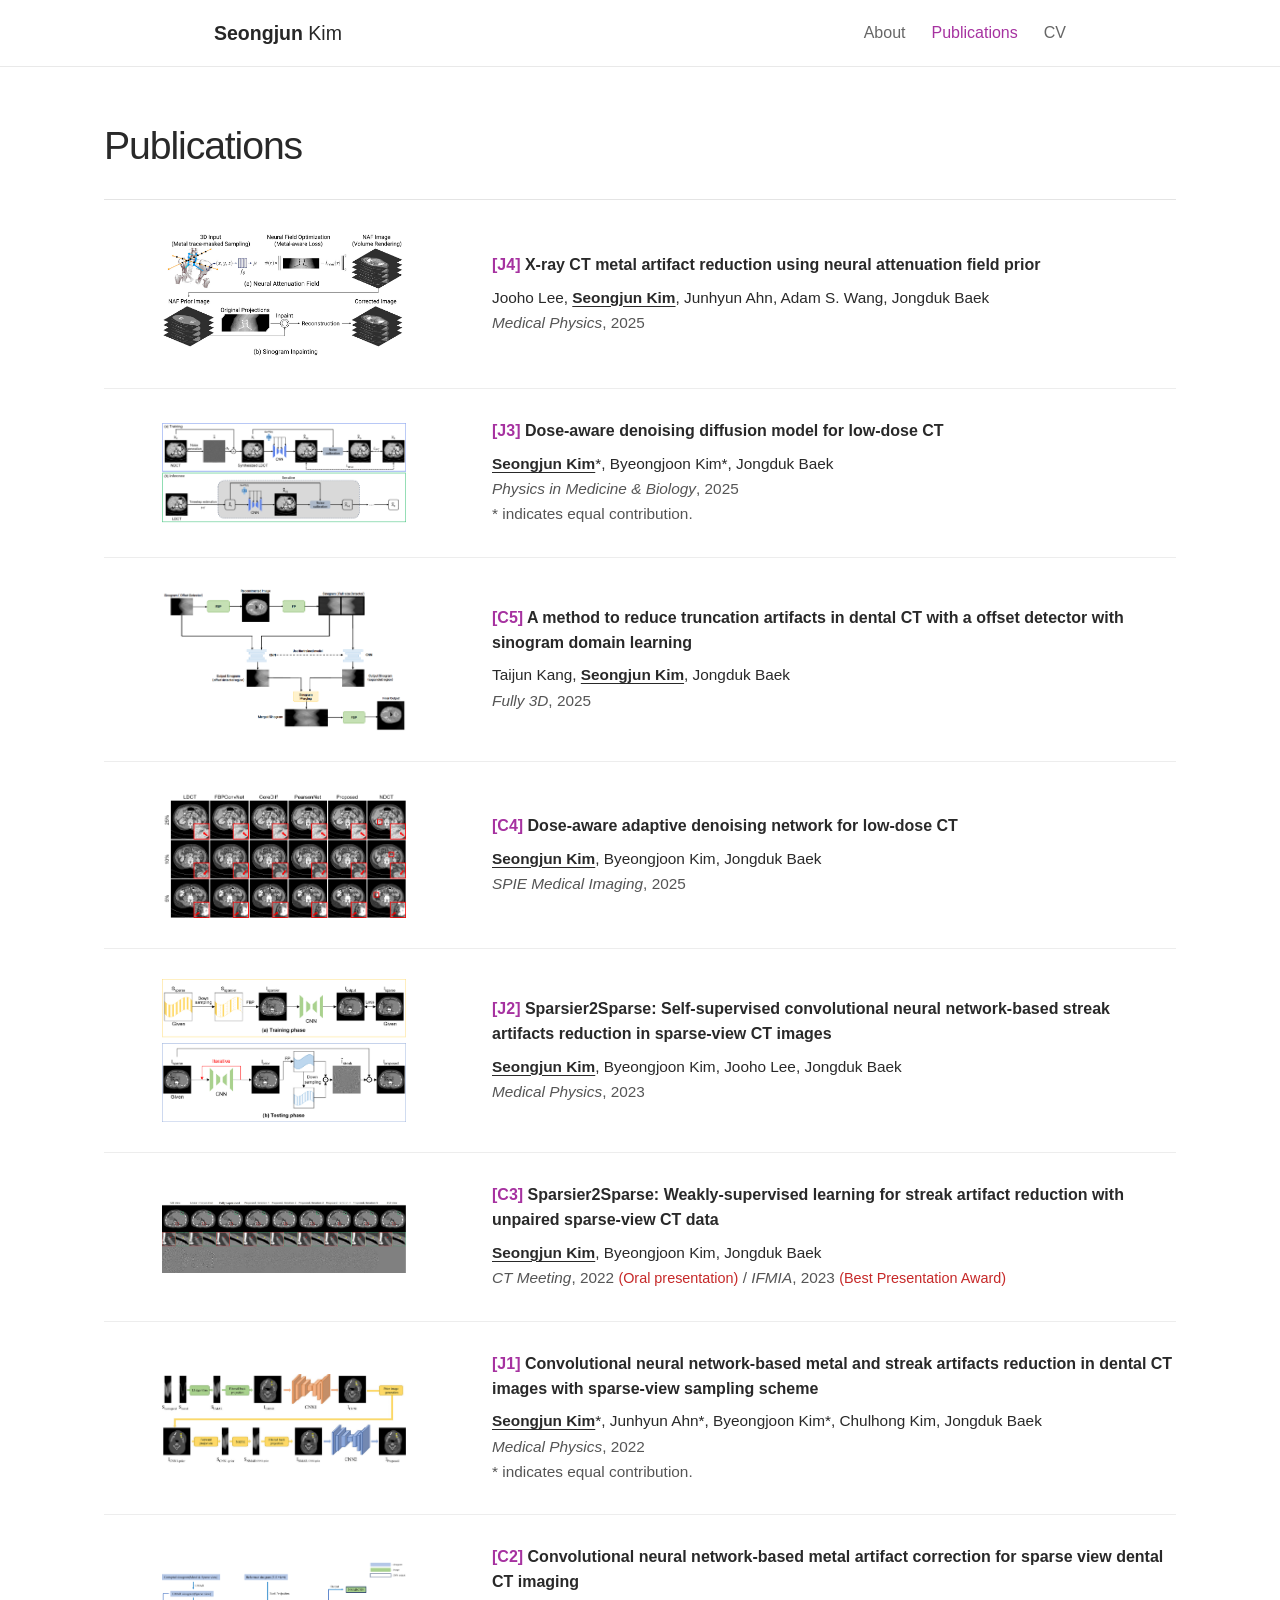
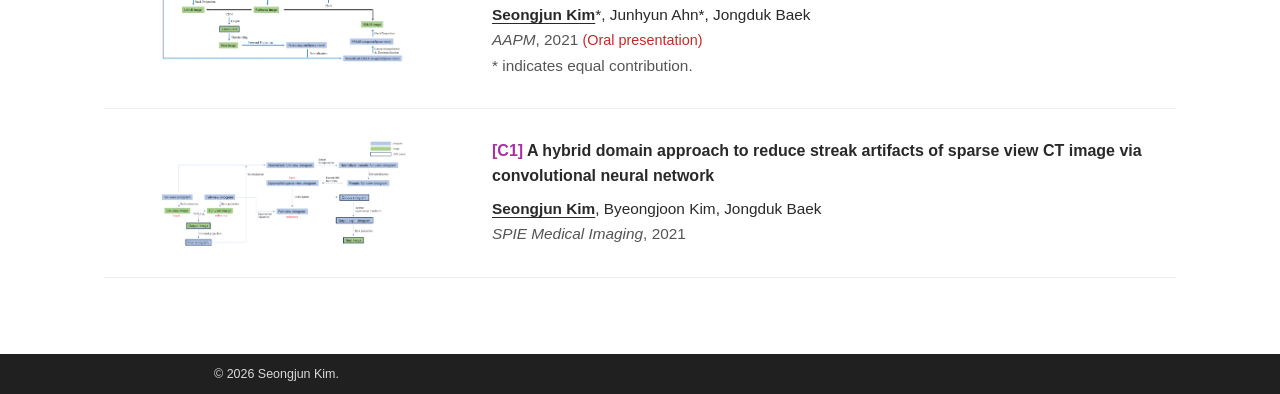
==== commit ab795734: "Match all publication figures to J4 width width" ====
--- a/publications.html
+++ b/publications.html
@@ -1,21 +1,26 @@
 <!doctype html>+   
 <html lang="en"><head><meta charset="utf-8"><meta name="viewport" content="width=device-width, initial-scale=1">  + 
 <meta name="description" content="Seongjun Kim — medical image enhancement, deep learning, and computed tomography research.">+   
 <title>Publications | Seongjun Kim</title><link rel="stylesheet" href="./style.css"></head>  + 
 <body><a class="skip" href="#main">Skip to content</a><header><nav aria-label="Main navigation"><a class="brand" href="./index.html"><strong>Seongjun</strong> Kim</a><div class="nav-links"><a  href="./index.html">About</a><a aria-current="page" href="./publications.html">Publications</a><a href="./files/CV_Seongjun_Kim.pdf" target="_blank" rel="noopener noreferrer" aria-label="CV (opens in a new tab)">CV</a></div></nav></header>  + 
-<main id="main" class="publications-main"><h1>Publications</h1><div class="publication-list"><article class="paper" id="J4"><div class="figure-slot"><img src="./images/Publication_J4.png" alt="Overview of the method presented in J4" width="939" height="491" loading="lazy"></div><div class="paper-details"><h2><a class="paper-link" href="https://aapm.onlinelibrary.wiley.com/doi/10.1002/mp.17859" target="_blank" rel="noopener noreferrer"><span class="paper-id">[J4]</span> X-ray CT metal artifact reduction using neural attenuation field prior</a></h2><p class="authors">Jooho Lee, <strong class="self-author">Seongjun Kim</strong>, Junhyun Ahn, Adam S. Wang, Jongduk Baek</p><p class="venue"><em>Medical Physics</em>, 2025</p></div></article><article class="paper" id="J3"><div class="figure-slot"><img src="./images/Publication_J3.png" alt="Overview of the method presented in J3" width="4320" height="1772" loading="lazy"></div><div class="paper-details"><h2><a class="paper-link" href="https://iopscience.iop.org/article/10.1088/1361-6560/ade8cc" target="_blank" rel="noopener noreferrer"><span class="paper-id">[J3]</span> Dose-aware denoising diffusion model for low-dose CT</a></h2><p class="authors"><strong class="self-author">Seongjun Kim</strong>*, Byeongjoon Kim*, Jongduk Baek</p><p class="venue"><em>Physics in Medicine &amp; Biology</em>, 2025</p><p class="contribution-note">* indicates equal contribution.</p></div></article><article class="paper" id="C5"><div class="figure-slot"><img src="./images/Publication_C5.png" alt="Overview of the method presented in C5" width="1034" height="605" loading="lazy"></div><div class="paper-details"><h2><a class="paper-link" href="https://hqlab.sjtu.edu.cn/fully3d-2025/home" target="_blank" rel="noopener noreferrer"><span class="paper-id">[C5]</span> A method to reduce truncation artifacts in dental CT with a offset detector with sinogram domain learning</a></h2><p class="authors">Taijun Kang, <strong class="self-author">Seongjun Kim</strong>, Jongduk Baek</p><p class="venue"><em>Fully 3D</em>, 2025</p></div></article><article class="paper" id="C4"><div class="figure-slot"><img src="./images/Publication_C4.png" alt="Overview of the method presented in C4" width="1125" height="546" loading="lazy"></div><div class="paper-details"><h2><a class="paper-link" href="https://www.spiedigitallibrary.org/conference-proceedings-of-spie/13405/134052F/Dose-aware-adaptive-denoising-network-for-low-dose-CT/10.1117/12.3045709.short" target="_blank" rel="noopener noreferrer"><span class="paper-id">[C4]</span> Dose-aware adaptive denoising network for low-dose CT</a></h2><p class="authors"><strong class="self-author">Seongjun Kim</strong>, Byeongjoon Kim, Jongduk Baek</p><p class="venue"><em>SPIE Medical Imaging</em>, 2025</p></div></article><article class="paper" id="J2"><div class="figure-slot"><img src="./images/Publication_J2.png" alt="Overview of the method presented in J2" width="2442" height="1427" loading="lazy"></div><div class="paper-details"><h2><a class="paper-link" href="https://aapm.onlinelibrary.wiley.com/doi/full/10.1002/mp.16552" target="_blank" rel="noopener noreferrer"><span class="paper-id">[J2]</span> Sparsier2Sparse: Self-supervised convolutional neural network-based streak artifacts reduction in sparse-view CT images</a></h2><p class="authors"><strong class="self-author">Seongjun Kim</strong>, Byeongjoon Kim, Jooho Lee, Jongduk Baek</p><p class="venue"><em>Medical Physics</em>, 2023</p></div></article><article class="paper" id="C3"><div class="figure-slot"><img src="./images/Publication_C3.jpg" alt="Overview of the method presented in C3" width="2000" height="957" loading="lazy"></div><div class="paper-details"><h2><a class="paper-link" href="https://www.spiedigitallibrary.org/conference-proceedings-of-spie/12304/123040L/Sparsier2Sparse--weakly-supervised-learning-for-streak-artifact-reduction-with/10.1117/12.2646428.full" target="_blank" rel="noopener noreferrer"><span class="paper-id">[C3]</span> Sparsier2Sparse: Weakly-supervised learning for streak artifact reduction with unpaired sparse-view CT data</a></h2><p class="authors"><strong class="self-author">Seongjun Kim</strong>, Byeongjoon Kim, Jongduk Baek</p><p class="venue"><em>CT Meeting</em>, 2022 <span class="presentation">(Oral presentation)</span> / <em>IFMIA</em>, 2023 <span class="presentation">(Best Presentation Award)</span></p></div></article><article class="paper" id="J1"><div class="figure-slot"><img src="./images/Publication_J1.jpg" alt="Overview of the method presented in J1" width="4163" height="1517" loading="lazy"></div><div class="paper-details"><h2><a class="paper-link" href="https://aapm.onlinelibrary.wiley.com/doi/10.1002/mp.15884" target="_blank" rel="noopener noreferrer"><span class="paper-id">[J1]</span> Convolutional neural network-based metal and streak artifacts reduction in dental CT images with sparse-view sampling scheme</a></h2><p class="authors"><strong class="self-author">Seongjun Kim</strong>*, Junhyun Ahn*, Byeongjoon Kim*, Chulhong Kim, Jongduk Baek</p><p class="venue"><em>Medical Physics</em>, 2022</p><p class="contribution-note">* indicates equal contribution.</p></div></article><article class="paper" id="C2"><div class="figure-slot"><img src="./images/Publication_C2.png" alt="Overview of the method presented in C2" width="4297" height="1755" loading="lazy"></div><div class="paper-details"><h2><a class="paper-link" href="https://aapm.org/education/vl/vl.asp?id=15617" target="_blank" rel="noopener noreferrer"><span class="paper-id">[C2]</span> Convolutional neural network-based metal artifact correction for sparse view dental CT imaging</a></h2><p class="authors"><strong class="self-author">Seongjun Kim</strong>*, Junhyun Ahn*, Jongduk Baek</p><p class="venue"><em>AAPM</em>, 2021 <span class="presentation">(Oral presentation)</span></p><p class="contribution-note">* indicates equal contribution.</p></div></article><article class="paper" id="C1"><div class="figure-slot"><img src="./images/Publication_C1.png" alt="Overview of the method presented in C1" width="4322" height="1854" loading="lazy"></div><div class="paper-details"><h2><a class="paper-link" href="https://www.spiedigitallibrary.org/conference-proceedings-of-spie/11595/2580113/A-hybrid-domain-approach-to-reduce-streak-artifacts-of-sparse/10.1117/12.2580113.full" target="_blank" rel="noopener noreferrer"><span class="paper-id">[C1]</span> A hybrid domain approach to reduce streak artifacts of sparse view CT image via convolutional neural network</a></h2><p class="authors"><strong class="self-author">Seongjun Kim</strong>, Byeongjoon Kim, Jongduk Baek</p><p class="venue"><em>SPIE Medical Imaging</em>, 2021</p></div></article></div></main><footer><div>© 2026 Seongjun Kim.</div></footer></body></html>+<main id="main" class="publications-main"><h1>Publications</h1><div class="publication-list"><article class="paper" id="J4"><div class="figure-slot"><img src="./images/Publication_J4.png" alt="Overview of the method presented in J4" width="939" height="491" loading="lazy"></div><div class="paper-details"><h2><a class="paper-link" href="https://aapm.onlinelibrary.wiley.com/doi/10.1002/mp.17859" target="_blank" rel="noopener noreferrer"><span class="paper-id">[J4]</span> X-ray CT metal artifact reduction using neural attenuation field prior</a></h2><p class="authors">Jooho Lee, <strong class="self-author">Seongjun Kim</strong>, Junhyun Ahn, Adam S. Wang, Jongduk Baek</p><p class="venue"><em>Medical Physics</em>, 2025</p></div></article><article class="paper" id="J3"><div class="figure-slot"><img src="./images/Publication_J3.png" alt="Overview of the method presented in J3" width="4320" height="1772" loading="lazy"></div><div class="paper-details"><h2><a class="paper-link" href="https://iopscience.iop.org/article/10.1088/1361-6560/ade8cc" target="_blank" rel="noopener noreferrer"><span class="paper-id">[J3]</span> Dose-aware denoising diffusion model for low-dose CT</a></h2><p class="authors"><strong class="self-author">Seongjun Kim</strong>*, Byeongjoon Kim*, Jongduk Baek</p><p class="venue"><em>Physics in Medicine &amp; Biology</em>, 2025</p><p class="contribution-note">* indicates equal contribution.</p></div></article><article class="paper" id="C5"><div class="figure-slot"><img src="./images/Publication_C5.png" alt="Overview of the method presented in C5" width="1034" height="605" loading="lazy"></div><div class="paper-details"><h2><a class="paper-link" href="https://hqlab.sjtu.edu.cn/fully3d-2025/home" target="_blank" rel="noopener noreferrer"><span class="paper-id">[C5]</span> A method to reduce truncation artifacts in dental CT with a offset detector with sinogram domain learning</a></h2><p class="authors">Taijun Kang, <strong class="self-author">Seongjun Kim</strong>, Jongduk Baek</p><p class="venue"><em>Fully 3D</em>, 2025</p></div></article><article class="paper" id="C4"><div class="figure-slot"><img src="./images/Publication_C4.png?v=d37bda81" alt="Overview of the method presented in C4" width="2220" height="1144" loading="lazy"></div><div class="paper-details"><h2><a class="paper-link" href="https://www.spiedigitallibrary.org/conference-proceedings-of-spie/13405/134052F/Dose-aware-adaptive-denoising-network-for-low-dose-CT/10.1117/12.3045709.short" target="_blank" rel="noopener noreferrer"><span class="paper-id">[C4]</span> Dose-aware adaptive denoising network for low-dose CT</a></h2><p class="authors"><strong class="self-author">Seongjun Kim</strong>, Byeongjoon Kim, Jongduk Baek</p><p class="venue"><em>SPIE Medical Imaging</em>, 2025</p></div></article><article class="paper" id="J2"><div class="figure-slot"><img src="./images/Publication_J2.png" alt="Overview of the method presented in J2" width="2442" height="1427" loading="lazy"></div><div class="paper-details"><h2><a class="paper-link" href="https://aapm.onlinelibrary.wiley.com/doi/full/10.1002/mp.16552" target="_blank" rel="noopener noreferrer"><span class="paper-id">[J2]</span> Sparsier2Sparse: Self-supervised convolutional neural network-based streak artifacts reduction in sparse-view CT images</a></h2><p class="authors"><strong class="self-author">Seongjun Kim</strong>, Byeongjoon Kim, Jooho Lee, Jongduk Baek</p><p class="venue"><em>Medical Physics</em>, 2023</p></div></article><article class="paper" id="C3"><div class="figure-slot"><img src="./images/Publication_C3.jpg?v=0ea6296f" alt="Overview of the method presented in C3" width="2553" height="753" loading="lazy"></div><div class="paper-details"><h2><a class="paper-link" href="https://www.spiedigitallibrary.org/conference-proceedings-of-spie/12304/123040L/Sparsier2Sparse--weakly-supervised-learning-for-streak-artifact-reduction-with/10.1117/12.2646428.full" target="_blank" rel="noopener noreferrer"><span class="paper-id">[C3]</span> Sparsier2Sparse: Weakly-supervised learning for streak artifact reduction with unpaired sparse-view CT data</a></h2><p class="authors"><strong class="self-author">Seongjun Kim</strong>, Byeongjoon Kim, Jongduk Baek</p><p class="venue"><em>CT Meeting</em>, 2022 <span class="presentation">(Oral presentation)</span> / <em>IFMIA</em>, 2023 <span class="presentation">(Best Presentation Award)</span></p></div></article><article class="paper" id="J1"><div class="figure-slot"><img src="./images/Publication_J1.jpg" alt="Overview of the method presented in J1" width="4163" height="1517" loading="lazy"></div><div class="paper-details"><h2><a class="paper-link" href="https://aapm.onlinelibrary.wiley.com/doi/10.1002/mp.15884" target="_blank" rel="noopener noreferrer"><span class="paper-id">[J1]</span> Convolutional neural network-based metal and streak artifacts reduction in dental CT images with sparse-view sampling scheme</a></h2><p class="authors"><strong class="self-author">Seongjun Kim</strong>*, Junhyun Ahn*, Byeongjoon Kim*, Chulhong Kim, Jongduk Baek</p><p class="venue"><em>Medical Physics</em>, 2022</p><p class="contribution-note">* indicates equal contribution.</p></div></article><article class="paper" id="C2"><div class="figure-slot"><img src="./images/Publication_C2.png" alt="Overview of the method presented in C2" width="4297" height="1755" loading="lazy"></div><div class="paper-details"><h2><a class="paper-link" href="https://aapm.org/education/vl/vl.asp?id=15617" target="_blank" rel="noopener noreferrer"><span class="paper-id">[C2]</span> Convolutional neural network-based metal artifact correction for sparse view dental CT imaging</a></h2><p class="authors"><strong class="self-author">Seongjun Kim</strong>*, Junhyun Ahn*, Jongduk Baek</p><p class="venue"><em>AAPM</em>, 2021 <span class="presentation">(Oral presentation)</span></p><p class="contribution-note">* indicates equal contribution.</p></div></article><article class="paper" id="C1"><div class="figure-slot"><img src="./images/Publication_C1.png" alt="Overview of the method presented in C1" width="4322" height="1854" loading="lazy"></div><div class="paper-details"><h2><a class="paper-link" href="https://www.spiedigitallibrary.org/conference-proceedings-of-spie/11595/2580113/A-hybrid-domain-approach-to-reduce-streak-artifacts-of-sparse/10.1117/12.2580113.full" target="_blank" rel="noopener noreferrer"><span class="paper-id">[C1]</span> A hybrid domain approach to reduce streak artifacts of sparse view CT image via convolutional neural network</a></h2><p class="authors"><strong class="self-author">Seongjun Kim</strong>, Byeongjoon Kim, Jongduk Baek</p><p class="venue"><em>SPIE Medical Imaging</em>, 2021</p></div></article></div></main><footer><div>© 2026 Seongjun Kim.</div></footer></body></html>
--- a/style.css
+++ b/style.css
@@ -1,30 +1,49 @@
 *{box-sizing:border-box}html{font-size:16px;scroll-behavior:smooth}body{margin:0;background:#fff;color:#292929;font-family:Arial,Helvetica,sans-serif;font-weight:400;line-height:1.65;display:flex;flex-direction:column;min-height:100vh}a{color:#a632a0;text-decoration:none}a:hover{text-decoration:underline}a:focus-visible{outline:2px solid #a632a0;outline-offset:5px}header{border-bottom:1px solid #e9e9e9;background:#fff}nav{max-width:900px;margin:auto;min-height:66px;padding:0 24px;display:flex;align-items:center;justify-content:space-between;gap:25px}.brand{color:#272727;font-size:1.22rem;font-weight:300;white-space:nowrap}.brand strong{font-weight:600}.nav-links{display:flex;gap:26px}.nav-links a{color:#666;padding:19px 0}.nav-links a[aria-current]{color:#a632a0}main{width:100%;max-width:900px;margin:0 auto;padding:54px 24px 76px;flex:1}h1{font-size:2.45rem;font-weight:300;line-height:1.25;margin:0 0 10px;letter-spacing:-1.1px}h1 strong{font-weight:600}.subtitle{margin:0 0 30px;color:#666;font-size:1.06rem}.biography p{margin:0 0 20px}.biography{max-width:800px}.contact{padding-top:5px}.education{margin-top:46px;border-top:1px solid #e6e6e6;padding-top:26px}.education>h2{font-size:1.5rem;font-weight:400;margin:0 0 21px}.education-row{display:flex;justify-content:space-between;gap:20px;margin:0 0 24px}.education-row h3{font-size:1rem;margin:0;font-weight:600}.education-row p{margin:0}.education-row>span,.muted{color:#727272;font-size:.92rem}.publication-note{font-size:.875rem;color:#757575;margin:13px 0 29px}.publication-list{border-top:1px solid #e4e4e4}.paper{display:grid;grid-template-columns:145px minmax(0,1fr);gap:28px;padding:30px 0;border-bottom:1px solid #ededed}.figure-slot{width:145px;min-height:104px;align-self:start}.figure-slot img{display:block;width:100%;height:auto;object-fit:contain}.paper h2{font-size:1rem;line-height:1.55;font-weight:600;margin:0 0 7px}.paper-id{color:#a632a0;white-space:nowrap}.paper p{margin:0;font-size:.96rem;line-height:1.65}.self-author{font-weight:600;text-decoration:underline;text-underline-offset:3px}.venue{color:#555}.presentation{font-size:.9rem}footer{background:#202020;color:#d9d9d9;font-size:.78rem}footer>div{max-width:900px;margin:auto;padding:10px 24px}.skip{position:absolute;top:-80px;left:12px;background:white;padding:10px;z-index:10}.skip:focus{top:5px}@media(max-width:600px){nav{padding:0 20px;gap:12px;flex-wrap:wrap;justify-content:center;padding-top:13px}.brand{width:100%;text-align:center}.nav-links{gap:30px}.nav-links a{padding:6px 0 14px}main{padding:35px 20px 50px}h1{font-size:2.1rem}.paper{grid-template-columns:1fr;gap:10px;padding:24px 0}.figure-slot{width:100%;min-height:80px}.figure-slot img{max-width:280px}.paper p{font-size:.95rem}.education-row{flex-direction:column;gap:3px}.education{margin-top:32px}}@media(prefers-reduced-motion:reduce){html{scroll-behavior:auto}}+  
 .about-layout{display:grid;grid-template-columns:240px minmax(0,1fr);gap:28px;align-items:start}.about-photo{display:block;width:100%;height:auto;border-radius:3px}.about-layout .biography{min-width:0}@media(max-width:600px){.about-layout{grid-template-columns:1fr;gap:24px}.about-photo{width:min(100%,280px);justify-self:center}}+++
++++
+.scholar-link{display:inline-flex;align-items:center;gap:7px;color:#000}.scholar-link svg{flex:none}.biography .scholar-contact{margin:0 0 8px}+++
++++
+.presentation{color:#c62828}+  
   
-.scholar-link{display:inline-flex;align-items:center;gap:7px;color:#000}.scholar-link svg{flex:none}.biography .scholar-contact{margin:0 0 8px}--
---
-.presentation{color:#c62828}+.paper-link,.paper-link:visited{color:inherit;text-decoration:none}.paper-link:hover,.paper-link:focus-visible{text-decoration:none;color:#a632a0}.paper .contribution-note{color:#555}.publication-list{margin-top:29px}  
  
-.paper-link,.paper-link:visited{color:inherit;text-decoration:none}.paper-link:hover,.paper-link:focus-visible{text-decoration:none;color:#a632a0}.paper .contribution-note{color:#555}.publication-list{margin-top:29px}+/* Five lines of publication text, with original figure proportions preserved. */+
+.publications-main{max-width:1120px}+
+.paper{grid-template-columns:360px minmax(0,1fr);align-items:center}+
+.figure-slot{width:100%;min-height:0;align-self:center;display:flex;align-items:center;justify-content:center}+
+.figure-slot img{display:block;width:auto;height:8rem;max-width:100%;object-fit:contain;object-position:center}+
+@media(max-width:950px) and (min-width:601px){.paper{grid-template-columns: minmax(0,1fr) minmax(0,1.5fr)}}+
+@media(max-width:600px){.paper{grid-template-columns:minmax(0,1fr);gap:20px}.figure-slot img{height:8rem;max-width:100%}} 
 
-/* Five lines of publication text, with original figure proportions preserved. */
-.publications-main{max-width:1120px}
-.paper{grid-template-columns:360px minmax(0,1fr);align-items:center}
-.figure-slot{width:100%;min-height:0;align-self:center;display:flex;align-items:center;justify-content:center}
-.figure-slot img{display:block;width:auto;height:8rem;max-width:100%;object-fit:contain;object-position:center}
-@media(max-width:950px) and (min-width:601px){.paper{grid-template-columns: minmax(0,1fr) minmax(0,1.5fr)}}
-@media(max-width:600px){.paper{grid-template-columns:minmax(0,1fr);gap:20px}.figure-slot img{height:8rem;max-width:100%}}
+/* Match the original J4 figure width, preserving each image aspect ratio. */
+.paper .figure-slot img{width:15.299389rem;height:auto;max-width:100%}
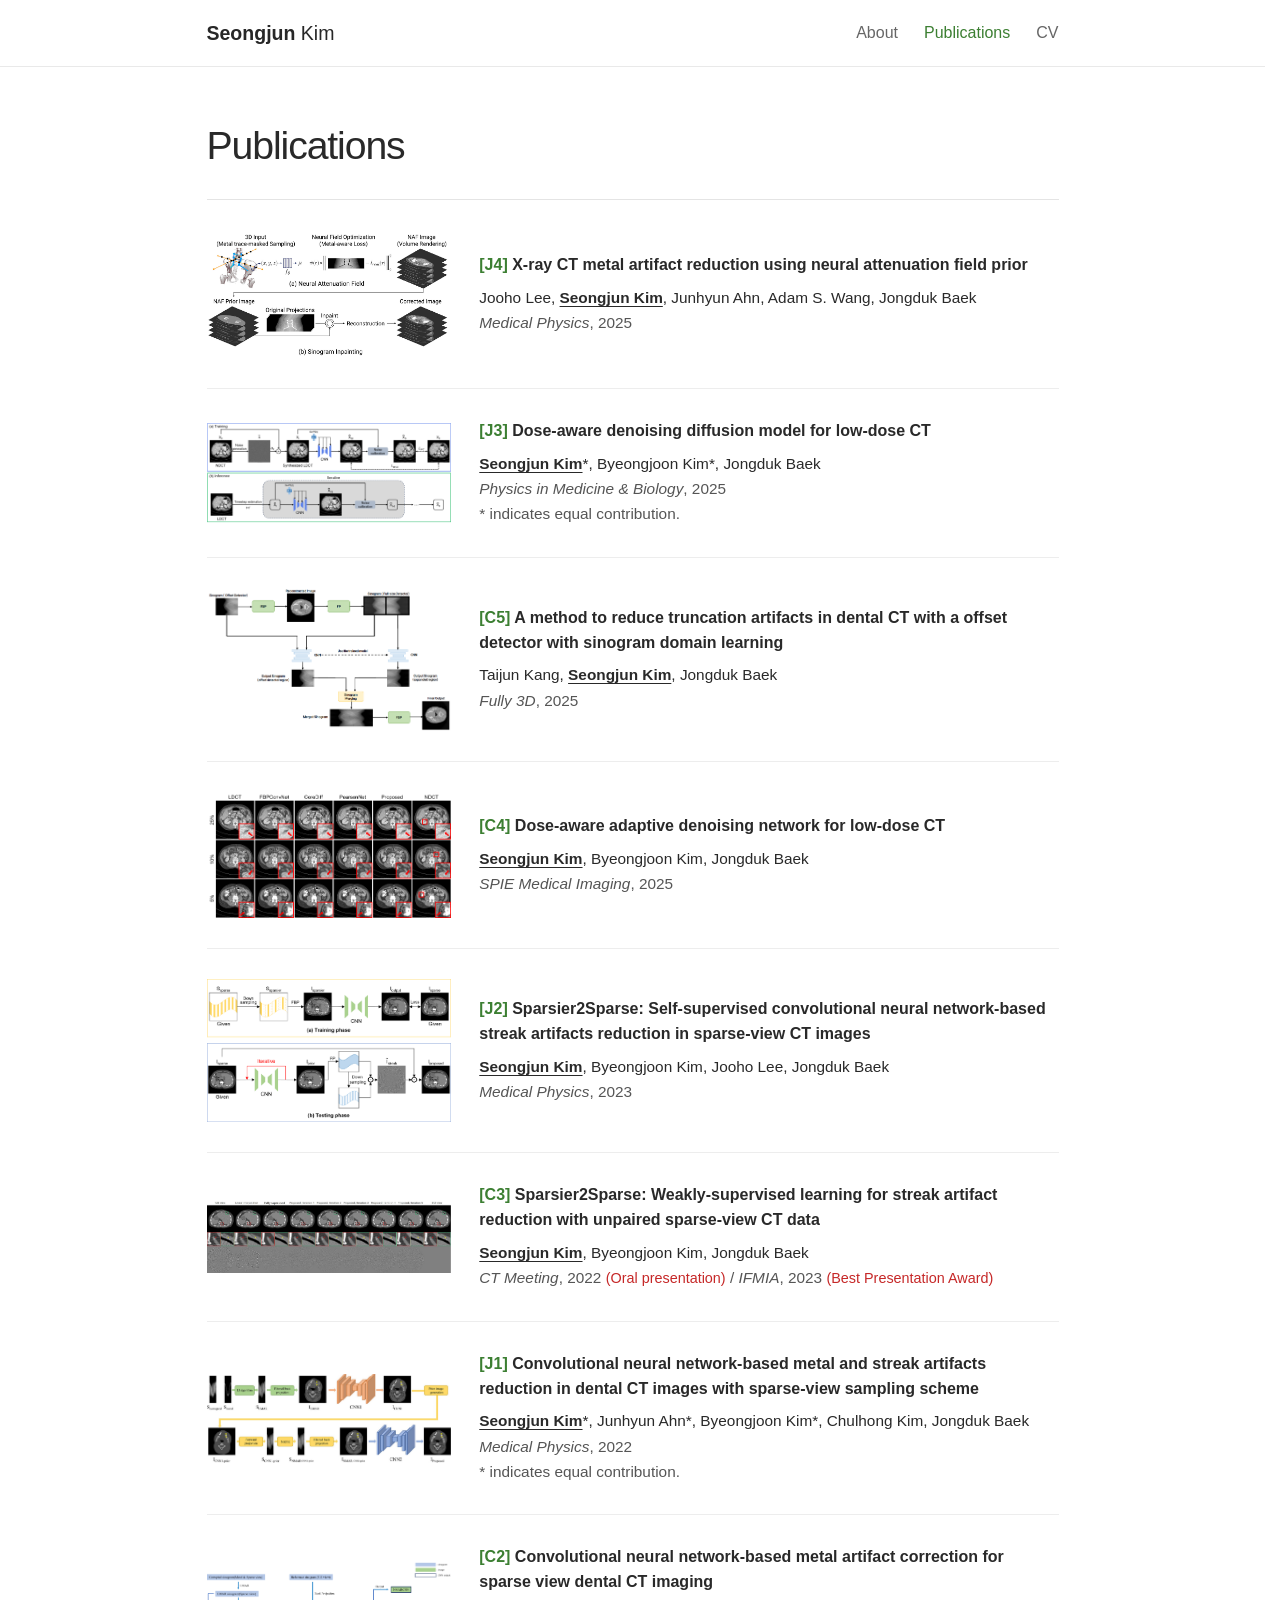
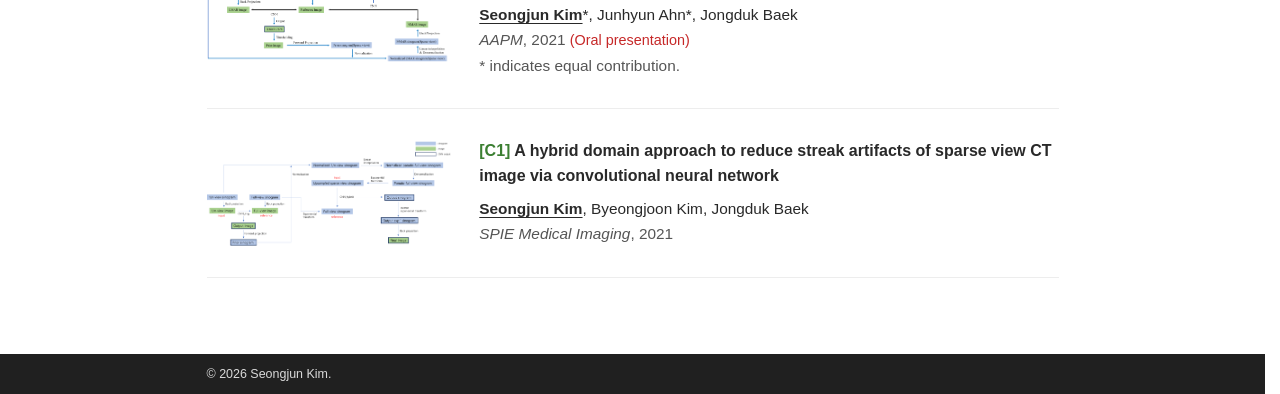
==== commit 6095d3ee: "Refresh cached styles for green theme" ====
--- a/publications.html
+++ b/publications.html
@@ -13,7 +13,7 @@
   
-<title>Publications | Seongjun Kim</title><link rel="stylesheet" href="./style.css"></head>+<title>Publications | Seongjun Kim</title><link rel="stylesheet" href="./style.css?v=green-20261006"></head>   
--- a/style.css
+++ b/style.css
@@ -1,49 +1,30 @@
-*{box-sizing:border-box}html{font-size:16px;scroll-behavior:smooth}body{margin:0;background:#fff;color:#292929;font-family:Arial,Helvetica,sans-serif;font-weight:400;line-height:1.65;display:flex;flex-direction:column;min-height:100vh}a{color:#a632a0;text-decoration:none}a:hover{text-decoration:underline}a:focus-visible{outline:2px solid #a632a0;outline-offset:5px}header{border-bottom:1px solid #e9e9e9;background:#fff}nav{max-width:900px;margin:auto;min-height:66px;padding:0 24px;display:flex;align-items:center;justify-content:space-between;gap:25px}.brand{color:#272727;font-size:1.22rem;font-weight:300;white-space:nowrap}.brand strong{font-weight:600}.nav-links{display:flex;gap:26px}.nav-links a{color:#666;padding:19px 0}.nav-links a[aria-current]{color:#a632a0}main{width:100%;max-width:900px;margin:0 auto;padding:54px 24px 76px;flex:1}h1{font-size:2.45rem;font-weight:300;line-height:1.25;margin:0 0 10px;letter-spacing:-1.1px}h1 strong{font-weight:600}.subtitle{margin:0 0 30px;color:#666;font-size:1.06rem}.biography p{margin:0 0 20px}.biography{max-width:800px}.contact{padding-top:5px}.education{margin-top:46px;border-top:1px solid #e6e6e6;padding-top:26px}.education>h2{font-size:1.5rem;font-weight:400;margin:0 0 21px}.education-row{display:flex;justify-content:space-between;gap:20px;margin:0 0 24px}.education-row h3{font-size:1rem;margin:0;font-weight:600}.education-row p{margin:0}.education-row>span,.muted{color:#727272;font-size:.92rem}.publication-note{font-size:.875rem;color:#757575;margin:13px 0 29px}.publication-list{border-top:1px solid #e4e4e4}.paper{display:grid;grid-template-columns:145px minmax(0,1fr);gap:28px;padding:30px 0;border-bottom:1px solid #ededed}.figure-slot{width:145px;min-height:104px;align-self:start}.figure-slot img{display:block;width:100%;height:auto;object-fit:contain}.paper h2{font-size:1rem;line-height:1.55;font-weight:600;margin:0 0 7px}.paper-id{color:#a632a0;white-space:nowrap}.paper p{margin:0;font-size:.96rem;line-height:1.65}.self-author{font-weight:600;text-decoration:underline;text-underline-offset:3px}.venue{color:#555}.presentation{font-size:.9rem}footer{background:#202020;color:#d9d9d9;font-size:.78rem}footer>div{max-width:900px;margin:auto;padding:10px 24px}.skip{position:absolute;top:-80px;left:12px;background:white;padding:10px;z-index:10}.skip:focus{top:5px}@media(max-width:600px){nav{padding:0 20px;gap:12px;flex-wrap:wrap;justify-content:center;padding-top:13px}.brand{width:100%;text-align:center}.nav-links{gap:30px}.nav-links a{padding:6px 0 14px}main{padding:35px 20px 50px}h1{font-size:2.1rem}.paper{grid-template-columns:1fr;gap:10px;padding:24px 0}.figure-slot{width:100%;min-height:80px}.figure-slot img{max-width:280px}.paper p{font-size:.95rem}.education-row{flex-direction:column;gap:3px}.education{margin-top:32px}}@media(prefers-reduced-motion:reduce){html{scroll-behavior:auto}}--+*{box-sizing:border-box}html{font-size:16px;scroll-behavior:smooth}body{margin:0;background:#fff;color:#292929;font-family:Arial,Helvetica,sans-serif;font-weight:400;line-height:1.65;display:flex;flex-direction:column;min-height:100vh}a{color:#3c7f32;text-decoration:none}a:hover{text-decoration:underline}a:focus-visible{outline:2px solid #3c7f32;outline-offset:5px}header{border-bottom:1px solid #e9e9e9;background:#fff}nav{max-width:900px;margin:auto;min-height:66px;padding:0 24px;display:flex;align-items:center;justify-content:space-between;gap:25px}.brand{color:#272727;font-size:1.22rem;font-weight:300;white-space:nowrap}.brand strong{font-weight:600}.nav-links{display:flex;gap:26px}.nav-links a{color:#666;padding:19px 0}.nav-links a[aria-current]{color:#3c7f32}main{width:100%;max-width:900px;margin:0 auto;padding:54px 24px 76px;flex:1}h1{font-size:2.45rem;font-weight:300;line-height:1.25;margin:0 0 10px;letter-spacing:-1.1px}h1 strong{font-weight:600}.subtitle{margin:0 0 30px;color:#666;font-size:1.06rem}.biography p{margin:0 0 20px}.biography{max-width:800px}.contact{padding-top:5px}.education{margin-top:46px;border-top:1px solid #e6e6e6;padding-top:26px}.education>h2{font-size:1.5rem;font-weight:400;margin:0 0 21px}.education-row{display:flex;justify-content:space-between;gap:20px;margin:0 0 24px}.education-row h3{font-size:1rem;margin:0;font-weight:600}.education-row p{margin:0}.education-row>span,.muted{color:#727272;font-size:.92rem}.publication-note{font-size:.875rem;color:#757575;margin:13px 0 29px}.publication-list{border-top:1px solid #e4e4e4}.paper{display:grid;grid-template-columns:145px minmax(0,1fr);gap:28px;padding:30px 0;border-bottom:1px solid #ededed}.figure-slot{width:145px;min-height:104px;align-self:start}.figure-slot img{display:block;width:100%;height:auto;object-fit:contain}.paper h2{font-size:1rem;line-height:1.55;font-weight:600;margin:0 0 7px}.paper-id{color:#3c7f32;white-space:nowrap}.paper p{margin:0;font-size:.96rem;line-height:1.65}.self-author{font-weight:600;text-decoration:underline;text-underline-offset:3px}.venue{color:#555}.presentation{font-size:.9rem}footer{background:#202020;color:#d9d9d9;font-size:.78rem}footer>div{max-width:900px;margin:auto;padding:10px 24px}.skip{position:absolute;top:-80px;left:12px;background:white;padding:10px;z-index:10}.skip:focus{top:5px}@media(max-width:600px){nav{padding:0 20px;gap:12px;flex-wrap:wrap;justify-content:center;padding-top:13px}.brand{width:100%;text-align:center}.nav-links{gap:30px}.nav-links a{padding:6px 0 14px}main{padding:35px 20px 50px}h1{font-size:2.1rem}.paper{grid-template-columns:1fr;gap:10px;padding:24px 0}.figure-slot{width:100%;min-height:80px}.figure-slot img{max-width:280px}.paper p{font-size:.95rem}.education-row{flex-direction:column;gap:3px}.education{margin-top:32px}}@media(prefers-reduced-motion:reduce){html{scroll-behavior:auto}}
+.about-layout{display:grid;grid-template-columns:240px minmax(0,1fr);gap:28px;align-items:start}.about-photo{display:block;width:100%;height:auto;border-radius:3px}.about-layout .biography{min-width:0}@media(max-width:600px){.about-layout{grid-template-columns:1fr;gap:24px}.about-photo{width:min(100%,280px);justify-self:center}}
 
-.about-layout{display:grid;grid-template-columns:240px minmax(0,1fr);gap:28px;align-items:start}.about-photo{display:block;width:100%;height:auto;border-radius:3px}.about-layout .biography{min-width:0}@media(max-width:600px){.about-layout{grid-template-columns:1fr;gap:24px}.about-photo{width:min(100%,280px);justify-self:center}}--+.scholar-link{display:inline-flex;align-items:center;gap:7px;color:#000}.scholar-link svg{flex:none}.biography .scholar-contact{margin:0 0 8px}
 
---+.presentation{color:#c62828}
 
-.scholar-link{display:inline-flex;align-items:center;gap:7px;color:#000}.scholar-link svg{flex:none}.biography .scholar-contact{margin:0 0 8px}--+.paper-link,.paper-link:visited{color:inherit;text-decoration:none}.paper-link:hover,.paper-link:focus-visible{text-decoration:none;color:#3c7f32}.paper .contribution-note{color:#555}.publication-list{margin-top:29px}
 
----
-.presentation{color:#c62828}---
---
-.paper-link,.paper-link:visited{color:inherit;text-decoration:none}.paper-link:hover,.paper-link:focus-visible{text-decoration:none;color:#a632a0}.paper .contribution-note{color:#555}.publication-list{margin-top:29px}--
--
-/* Five lines of publication text, with original figure proportions preserved. */-
-.publications-main{max-width:1120px}-
-.paper{grid-template-columns:360px minmax(0,1fr);align-items:center}-
-.figure-slot{width:100%;min-height:0;align-self:center;display:flex;align-items:center;justify-content:center}-
-.figure-slot img{display:block;width:auto;height:8rem;max-width:100%;object-fit:contain;object-position:center}-
-@media(max-width:950px) and (min-width:601px){.paper{grid-template-columns: minmax(0,1fr) minmax(0,1.5fr)}}-
-@media(max-width:600px){.paper{grid-template-columns:minmax(0,1fr);gap:20px}.figure-slot img{height:8rem;max-width:100%}}-
+/* Five lines of publication text, with original figure proportions preserved. */
+.publications-main{max-width:1120px}
+.paper{grid-template-columns:360px minmax(0,1fr);align-items:center}
+.figure-slot{width:100%;min-height:0;align-self:center;display:flex;align-items:center;justify-content:center}
+.figure-slot img{display:block;width:auto;height:8rem;max-width:100%;object-fit:contain;object-position:center}
+@media(max-width:950px) and (min-width:601px){.paper{grid-template-columns: minmax(0,1fr) minmax(0,1.5fr)}}
+@media(max-width:600px){.paper{grid-template-columns:minmax(0,1fr);gap:20px}.figure-slot img{height:8rem;max-width:100%}}
 
 /* Match the original J4 figure width, preserving each image aspect ratio. */
 .paper .figure-slot img{width:15.299389rem;height:auto;max-width:100%}
+
+/* Align the publication figure edge with the header name. */
+.publications-main{max-width:900px}
+.paper .figure-slot{justify-content:flex-start}
+@media(min-width:601px){.paper{grid-template-columns:15.299389rem minmax(0,1fr)}}
+
+/* Keep the same horizontal origin on short and long pages. */
+html{overflow-y:scroll;scrollbar-gutter:stable}
+
+/* Keep author underlines continuous beneath descending letters. */
+.self-author{text-decoration-skip-ink:none}
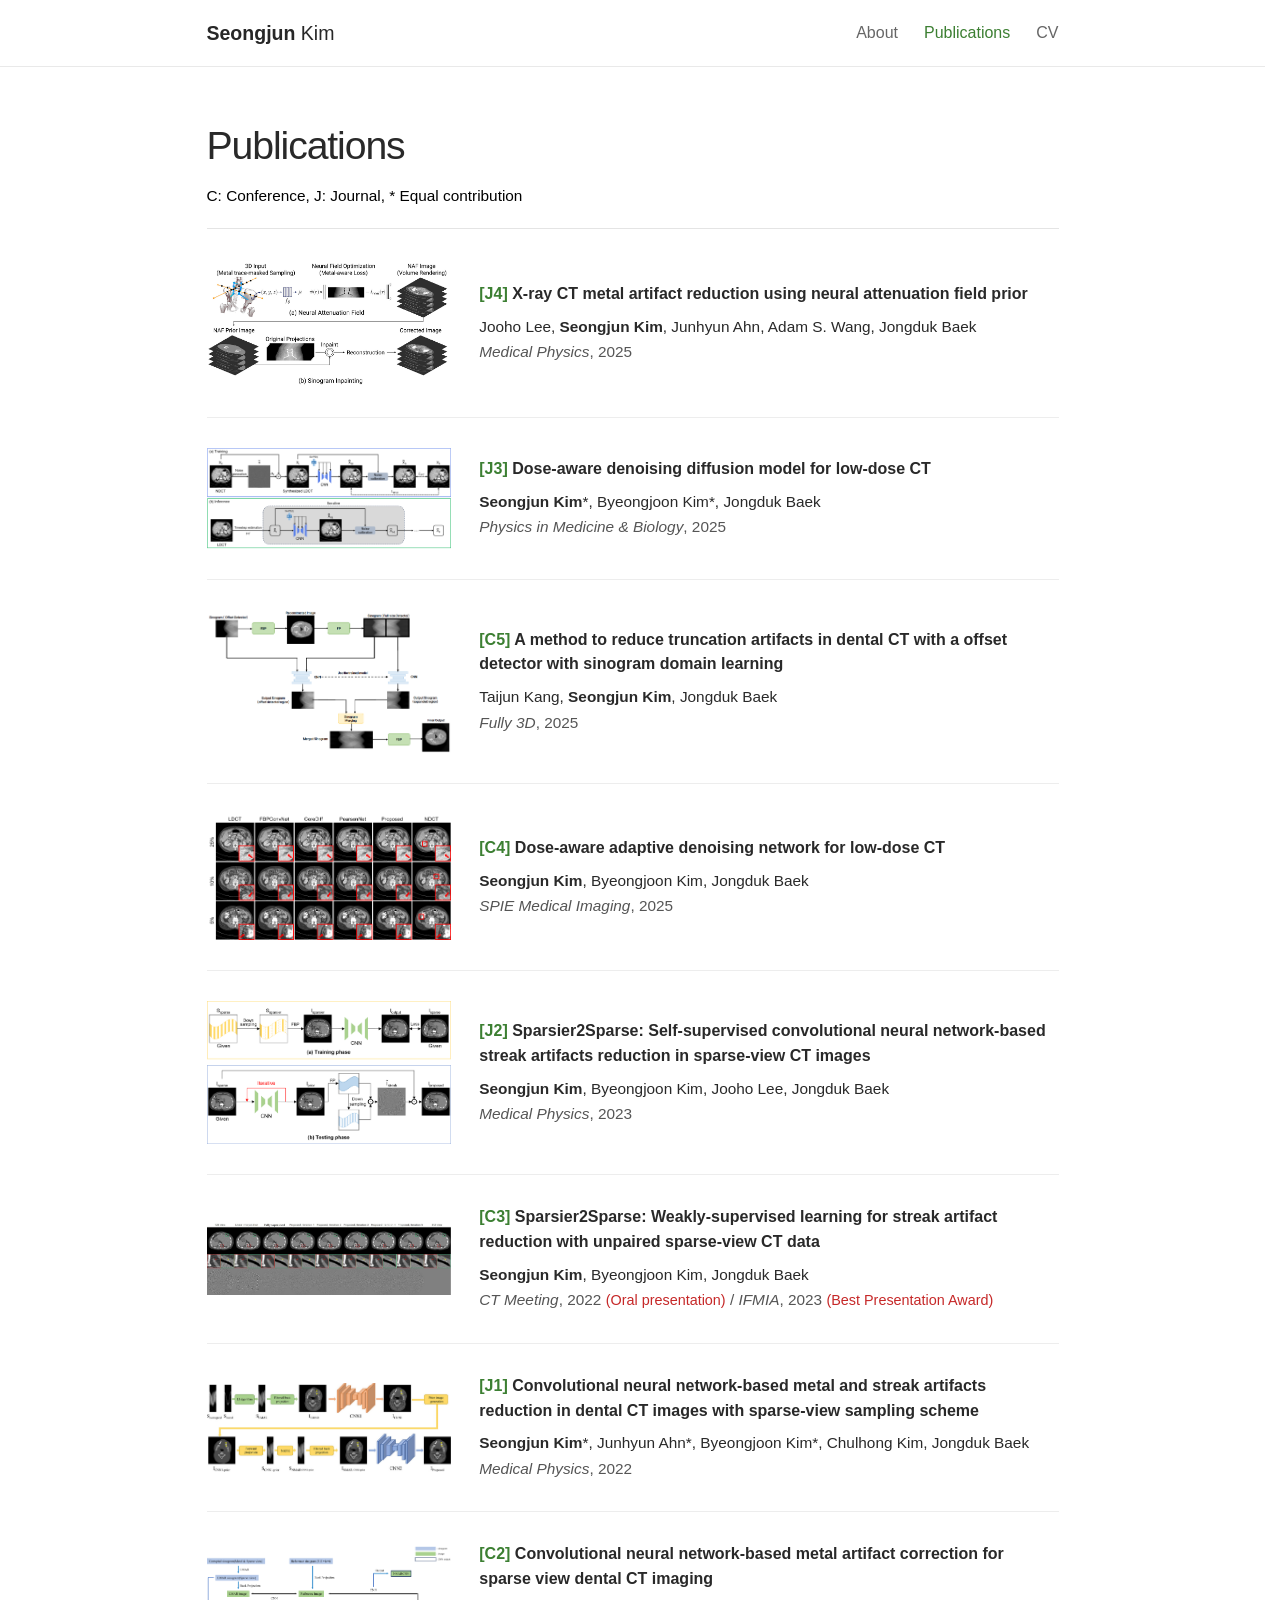
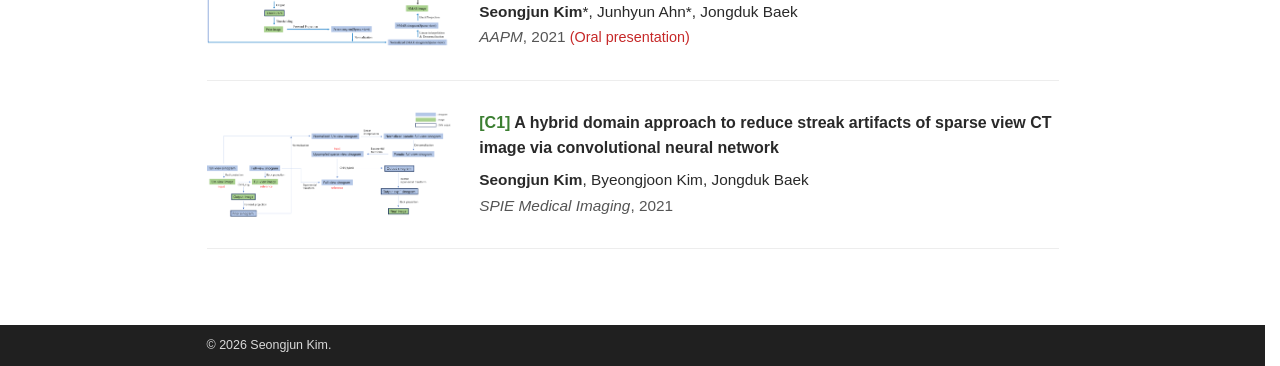
==== commit 2fd86c5b: "Add publication legend and remove author underlines" ====
--- a/publications.html
+++ b/publications.html
@@ -13,7 +13,7 @@
   
-<title>Publications | Seongjun Kim</title><link rel="stylesheet" href="./style.css?v=green-20261006"></head>+<title>Publications | Seongjun Kim</title><link rel="stylesheet" href="./style.css?v=legend-20261006"></head>   @@ -23,4 +23,4 @@
   
-<main id="main" class="publications-main"><h1>Publications</h1><div class="publication-list"><article class="paper" id="J4"><div class="figure-slot"><img src="./images/Publication_J4.png" alt="Overview of the method presented in J4" width="939" height="491" loading="lazy"></div><div class="paper-details"><h2><a class="paper-link" href="https://aapm.onlinelibrary.wiley.com/doi/10.1002/mp.17859" target="_blank" rel="noopener noreferrer"><span class="paper-id">[J4]</span> X-ray CT metal artifact reduction using neural attenuation field prior</a></h2><p class="authors">Jooho Lee, <strong class="self-author">Seongjun Kim</strong>, Junhyun Ahn, Adam S. Wang, Jongduk Baek</p><p class="venue"><em>Medical Physics</em>, 2025</p></div></article><article class="paper" id="J3"><div class="figure-slot"><img src="./images/Publication_J3.png" alt="Overview of the method presented in J3" width="4320" height="1772" loading="lazy"></div><div class="paper-details"><h2><a class="paper-link" href="https://iopscience.iop.org/article/10.1088/1361-6560/ade8cc" target="_blank" rel="noopener noreferrer"><span class="paper-id">[J3]</span> Dose-aware denoising diffusion model for low-dose CT</a></h2><p class="authors"><strong class="self-author">Seongjun Kim</strong>*, Byeongjoon Kim*, Jongduk Baek</p><p class="venue"><em>Physics in Medicine &amp; Biology</em>, 2025</p><p class="contribution-note">* indicates equal contribution.</p></div></article><article class="paper" id="C5"><div class="figure-slot"><img src="./images/Publication_C5.png" alt="Overview of the method presented in C5" width="1034" height="605" loading="lazy"></div><div class="paper-details"><h2><a class="paper-link" href="https://hqlab.sjtu.edu.cn/fully3d-2025/home" target="_blank" rel="noopener noreferrer"><span class="paper-id">[C5]</span> A method to reduce truncation artifacts in dental CT with a offset detector with sinogram domain learning</a></h2><p class="authors">Taijun Kang, <strong class="self-author">Seongjun Kim</strong>, Jongduk Baek</p><p class="venue"><em>Fully 3D</em>, 2025</p></div></article><article class="paper" id="C4"><div class="figure-slot"><img src="./images/Publication_C4.png?v=d37bda81" alt="Overview of the method presented in C4" width="2220" height="1144" loading="lazy"></div><div class="paper-details"><h2><a class="paper-link" href="https://www.spiedigitallibrary.org/conference-proceedings-of-spie/13405/134052F/Dose-aware-adaptive-denoising-network-for-low-dose-CT/10.1117/12.3045709.short" target="_blank" rel="noopener noreferrer"><span class="paper-id">[C4]</span> Dose-aware adaptive denoising network for low-dose CT</a></h2><p class="authors"><strong class="self-author">Seongjun Kim</strong>, Byeongjoon Kim, Jongduk Baek</p><p class="venue"><em>SPIE Medical Imaging</em>, 2025</p></div></article><article class="paper" id="J2"><div class="figure-slot"><img src="./images/Publication_J2.png" alt="Overview of the method presented in J2" width="2442" height="1427" loading="lazy"></div><div class="paper-details"><h2><a class="paper-link" href="https://aapm.onlinelibrary.wiley.com/doi/full/10.1002/mp.16552" target="_blank" rel="noopener noreferrer"><span class="paper-id">[J2]</span> Sparsier2Sparse: Self-supervised convolutional neural network-based streak artifacts reduction in sparse-view CT images</a></h2><p class="authors"><strong class="self-author">Seongjun Kim</strong>, Byeongjoon Kim, Jooho Lee, Jongduk Baek</p><p class="venue"><em>Medical Physics</em>, 2023</p></div></article><article class="paper" id="C3"><div class="figure-slot"><img src="./images/Publication_C3.jpg?v=0ea6296f" alt="Overview of the method presented in C3" width="2553" height="753" loading="lazy"></div><div class="paper-details"><h2><a class="paper-link" href="https://www.spiedigitallibrary.org/conference-proceedings-of-spie/12304/123040L/Sparsier2Sparse--weakly-supervised-learning-for-streak-artifact-reduction-with/10.1117/12.2646428.full" target="_blank" rel="noopener noreferrer"><span class="paper-id">[C3]</span> Sparsier2Sparse: Weakly-supervised learning for streak artifact reduction with unpaired sparse-view CT data</a></h2><p class="authors"><strong class="self-author">Seongjun Kim</strong>, Byeongjoon Kim, Jongduk Baek</p><p class="venue"><em>CT Meeting</em>, 2022 <span class="presentation">(Oral presentation)</span> / <em>IFMIA</em>, 2023 <span class="presentation">(Best Presentation Award)</span></p></div></article><article class="paper" id="J1"><div class="figure-slot"><img src="./images/Publication_J1.jpg" alt="Overview of the method presented in J1" width="4163" height="1517" loading="lazy"></div><div class="paper-details"><h2><a class="paper-link" href="https://aapm.onlinelibrary.wiley.com/doi/10.1002/mp.15884" target="_blank" rel="noopener noreferrer"><span class="paper-id">[J1]</span> Convolutional neural network-based metal and streak artifacts reduction in dental CT images with sparse-view sampling scheme</a></h2><p class="authors"><strong class="self-author">Seongjun Kim</strong>*, Junhyun Ahn*, Byeongjoon Kim*, Chulhong Kim, Jongduk Baek</p><p class="venue"><em>Medical Physics</em>, 2022</p><p class="contribution-note">* indicates equal contribution.</p></div></article><article class="paper" id="C2"><div class="figure-slot"><img src="./images/Publication_C2.png" alt="Overview of the method presented in C2" width="4297" height="1755" loading="lazy"></div><div class="paper-details"><h2><a class="paper-link" href="https://aapm.org/education/vl/vl.asp?id=15617" target="_blank" rel="noopener noreferrer"><span class="paper-id">[C2]</span> Convolutional neural network-based metal artifact correction for sparse view dental CT imaging</a></h2><p class="authors"><strong class="self-author">Seongjun Kim</strong>*, Junhyun Ahn*, Jongduk Baek</p><p class="venue"><em>AAPM</em>, 2021 <span class="presentation">(Oral presentation)</span></p><p class="contribution-note">* indicates equal contribution.</p></div></article><article class="paper" id="C1"><div class="figure-slot"><img src="./images/Publication_C1.png" alt="Overview of the method presented in C1" width="4322" height="1854" loading="lazy"></div><div class="paper-details"><h2><a class="paper-link" href="https://www.spiedigitallibrary.org/conference-proceedings-of-spie/11595/2580113/A-hybrid-domain-approach-to-reduce-streak-artifacts-of-sparse/10.1117/12.2580113.full" target="_blank" rel="noopener noreferrer"><span class="paper-id">[C1]</span> A hybrid domain approach to reduce streak artifacts of sparse view CT image via convolutional neural network</a></h2><p class="authors"><strong class="self-author">Seongjun Kim</strong>, Byeongjoon Kim, Jongduk Baek</p><p class="venue"><em>SPIE Medical Imaging</em>, 2021</p></div></article></div></main><footer><div>© 2026 Seongjun Kim.</div></footer></body></html>+<main id="main" class="publications-main"><h1>Publications</h1><p class="publication-legend">C: Conference, J: Journal, * Equal contribution</p><div class="publication-list"><article class="paper" id="J4"><div class="figure-slot"><img src="./images/Publication_J4.png" alt="Overview of the method presented in J4" width="939" height="491" loading="lazy"></div><div class="paper-details"><h2><a class="paper-link" href="https://aapm.onlinelibrary.wiley.com/doi/10.1002/mp.17859" target="_blank" rel="noopener noreferrer"><span class="paper-id">[J4]</span> X-ray CT metal artifact reduction using neural attenuation field prior</a></h2><p class="authors">Jooho Lee, <strong class="self-author">Seongjun Kim</strong>, Junhyun Ahn, Adam S. Wang, Jongduk Baek</p><p class="venue"><em>Medical Physics</em>, 2025</p></div></article><article class="paper" id="J3"><div class="figure-slot"><img src="./images/Publication_J3.png" alt="Overview of the method presented in J3" width="4320" height="1772" loading="lazy"></div><div class="paper-details"><h2><a class="paper-link" href="https://iopscience.iop.org/article/10.1088/1361-6560/ade8cc" target="_blank" rel="noopener noreferrer"><span class="paper-id">[J3]</span> Dose-aware denoising diffusion model for low-dose CT</a></h2><p class="authors"><strong class="self-author">Seongjun Kim</strong>*, Byeongjoon Kim*, Jongduk Baek</p><p class="venue"><em>Physics in Medicine &amp; Biology</em>, 2025</p></div></article><article class="paper" id="C5"><div class="figure-slot"><img src="./images/Publication_C5.png" alt="Overview of the method presented in C5" width="1034" height="605" loading="lazy"></div><div class="paper-details"><h2><a class="paper-link" href="https://hqlab.sjtu.edu.cn/fully3d-2025/home" target="_blank" rel="noopener noreferrer"><span class="paper-id">[C5]</span> A method to reduce truncation artifacts in dental CT with a offset detector with sinogram domain learning</a></h2><p class="authors">Taijun Kang, <strong class="self-author">Seongjun Kim</strong>, Jongduk Baek</p><p class="venue"><em>Fully 3D</em>, 2025</p></div></article><article class="paper" id="C4"><div class="figure-slot"><img src="./images/Publication_C4.png?v=d37bda81" alt="Overview of the method presented in C4" width="2220" height="1144" loading="lazy"></div><div class="paper-details"><h2><a class="paper-link" href="https://www.spiedigitallibrary.org/conference-proceedings-of-spie/13405/134052F/Dose-aware-adaptive-denoising-network-for-low-dose-CT/10.1117/12.3045709.short" target="_blank" rel="noopener noreferrer"><span class="paper-id">[C4]</span> Dose-aware adaptive denoising network for low-dose CT</a></h2><p class="authors"><strong class="self-author">Seongjun Kim</strong>, Byeongjoon Kim, Jongduk Baek</p><p class="venue"><em>SPIE Medical Imaging</em>, 2025</p></div></article><article class="paper" id="J2"><div class="figure-slot"><img src="./images/Publication_J2.png" alt="Overview of the method presented in J2" width="2442" height="1427" loading="lazy"></div><div class="paper-details"><h2><a class="paper-link" href="https://aapm.onlinelibrary.wiley.com/doi/full/10.1002/mp.16552" target="_blank" rel="noopener noreferrer"><span class="paper-id">[J2]</span> Sparsier2Sparse: Self-supervised convolutional neural network-based streak artifacts reduction in sparse-view CT images</a></h2><p class="authors"><strong class="self-author">Seongjun Kim</strong>, Byeongjoon Kim, Jooho Lee, Jongduk Baek</p><p class="venue"><em>Medical Physics</em>, 2023</p></div></article><article class="paper" id="C3"><div class="figure-slot"><img src="./images/Publication_C3.jpg?v=0ea6296f" alt="Overview of the method presented in C3" width="2553" height="753" loading="lazy"></div><div class="paper-details"><h2><a class="paper-link" href="https://www.spiedigitallibrary.org/conference-proceedings-of-spie/12304/123040L/Sparsier2Sparse--weakly-supervised-learning-for-streak-artifact-reduction-with/10.1117/12.2646428.full" target="_blank" rel="noopener noreferrer"><span class="paper-id">[C3]</span> Sparsier2Sparse: Weakly-supervised learning for streak artifact reduction with unpaired sparse-view CT data</a></h2><p class="authors"><strong class="self-author">Seongjun Kim</strong>, Byeongjoon Kim, Jongduk Baek</p><p class="venue"><em>CT Meeting</em>, 2022 <span class="presentation">(Oral presentation)</span> / <em>IFMIA</em>, 2023 <span class="presentation">(Best Presentation Award)</span></p></div></article><article class="paper" id="J1"><div class="figure-slot"><img src="./images/Publication_J1.jpg" alt="Overview of the method presented in J1" width="4163" height="1517" loading="lazy"></div><div class="paper-details"><h2><a class="paper-link" href="https://aapm.onlinelibrary.wiley.com/doi/10.1002/mp.15884" target="_blank" rel="noopener noreferrer"><span class="paper-id">[J1]</span> Convolutional neural network-based metal and streak artifacts reduction in dental CT images with sparse-view sampling scheme</a></h2><p class="authors"><strong class="self-author">Seongjun Kim</strong>*, Junhyun Ahn*, Byeongjoon Kim*, Chulhong Kim, Jongduk Baek</p><p class="venue"><em>Medical Physics</em>, 2022</p></div></article><article class="paper" id="C2"><div class="figure-slot"><img src="./images/Publication_C2.png" alt="Overview of the method presented in C2" width="4297" height="1755" loading="lazy"></div><div class="paper-details"><h2><a class="paper-link" href="https://aapm.org/education/vl/vl.asp?id=15617" target="_blank" rel="noopener noreferrer"><span class="paper-id">[C2]</span> Convolutional neural network-based metal artifact correction for sparse view dental CT imaging</a></h2><p class="authors"><strong class="self-author">Seongjun Kim</strong>*, Junhyun Ahn*, Jongduk Baek</p><p class="venue"><em>AAPM</em>, 2021 <span class="presentation">(Oral presentation)</span></p></div></article><article class="paper" id="C1"><div class="figure-slot"><img src="./images/Publication_C1.png" alt="Overview of the method presented in C1" width="4322" height="1854" loading="lazy"></div><div class="paper-details"><h2><a class="paper-link" href="https://www.spiedigitallibrary.org/conference-proceedings-of-spie/11595/2580113/A-hybrid-domain-approach-to-reduce-streak-artifacts-of-sparse/10.1117/12.2580113.full" target="_blank" rel="noopener noreferrer"><span class="paper-id">[C1]</span> A hybrid domain approach to reduce streak artifacts of sparse view CT image via convolutional neural network</a></h2><p class="authors"><strong class="self-author">Seongjun Kim</strong>, Byeongjoon Kim, Jongduk Baek</p><p class="venue"><em>SPIE Medical Imaging</em>, 2021</p></div></article></div></main><footer><div>© 2026 Seongjun Kim.</div></footer></body></html>
--- a/style.css
+++ b/style.css
@@ -28,3 +28,7 @@
 
 /* Keep author underlines continuous beneath descending letters. */
 .self-author{text-decoration-skip-ink:none}
+
+.publication-legend{color:#000;font-weight:400;font-style:normal;font-size:.96rem;margin:13px 0 20px}
+.publication-legend+.publication-list{margin-top:0}
+.self-author{text-decoration:none}
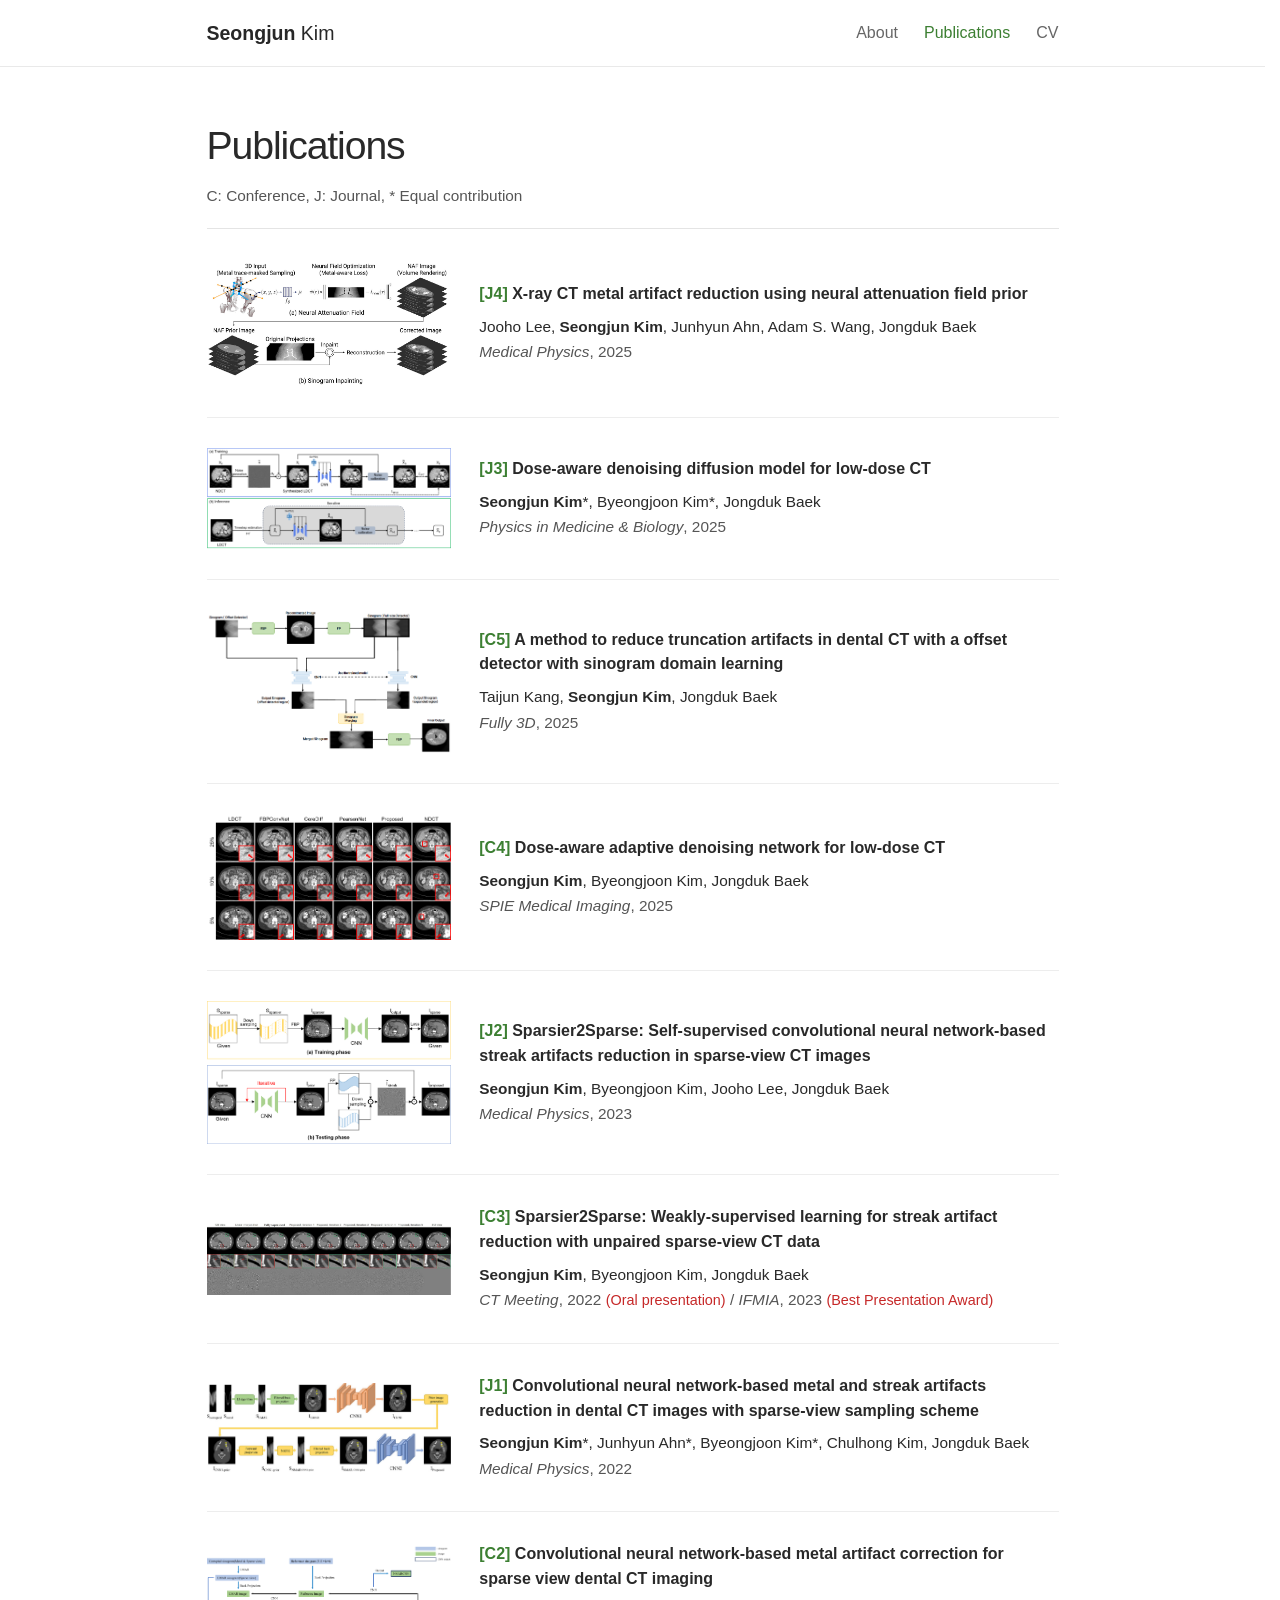
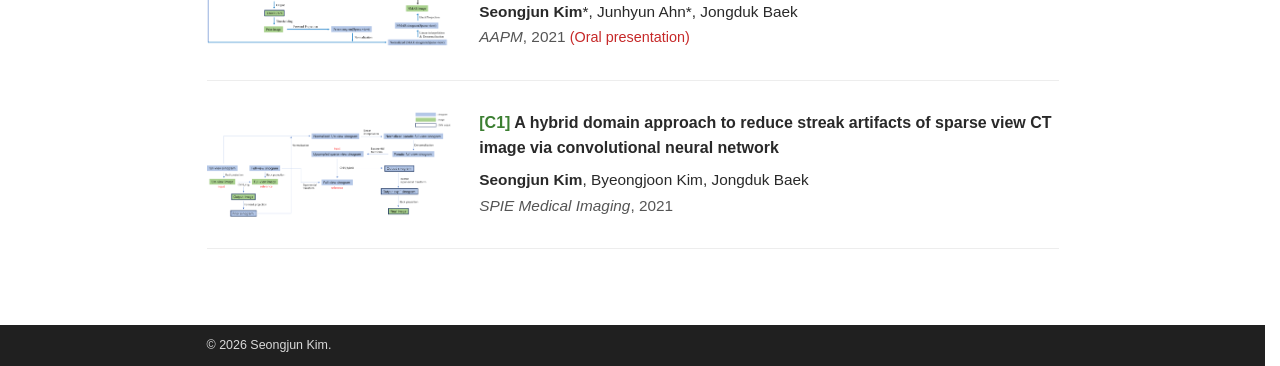
==== commit b619e8b9: "Match legend color to publication venues" ====
--- a/publications.html
+++ b/publications.html
@@ -13,7 +13,7 @@
   
-<title>Publications | Seongjun Kim</title><link rel="stylesheet" href="./style.css?v=legend-20261006"></head>+<title>Publications | Seongjun Kim</title><link rel="stylesheet" href="./style.css?v=legend-gray-20261006"></head>   
--- a/style.css
+++ b/style.css
@@ -29,6 +29,6 @@
 /* Keep author underlines continuous beneath descending letters. */
 .self-author{text-decoration-skip-ink:none}
 
-.publication-legend{color:#000;font-weight:400;font-style:normal;font-size:.96rem;margin:13px 0 20px}
+.publication-legend{color:#555;font-weight:400;font-style:normal;font-size:.96rem;margin:13px 0 20px}
 .publication-legend+.publication-list{margin-top:0}
 .self-author{text-decoration:none}
